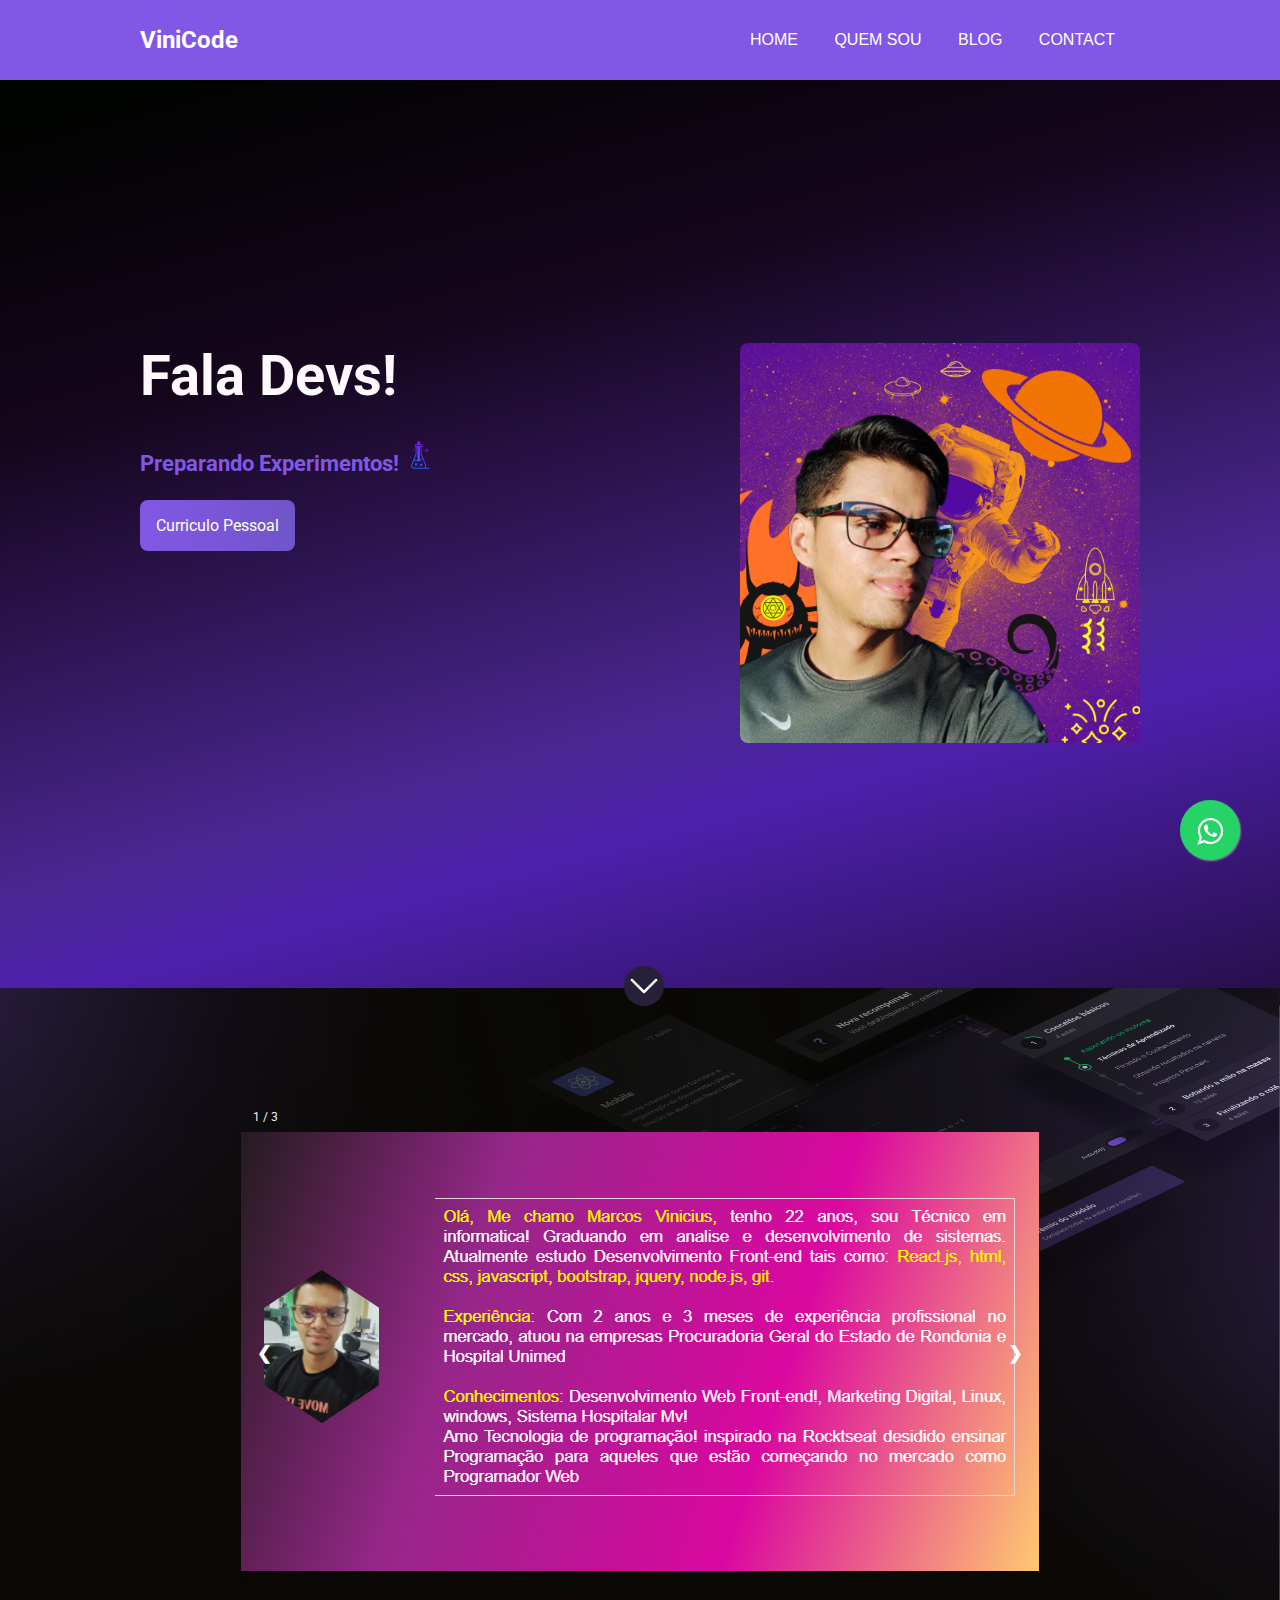
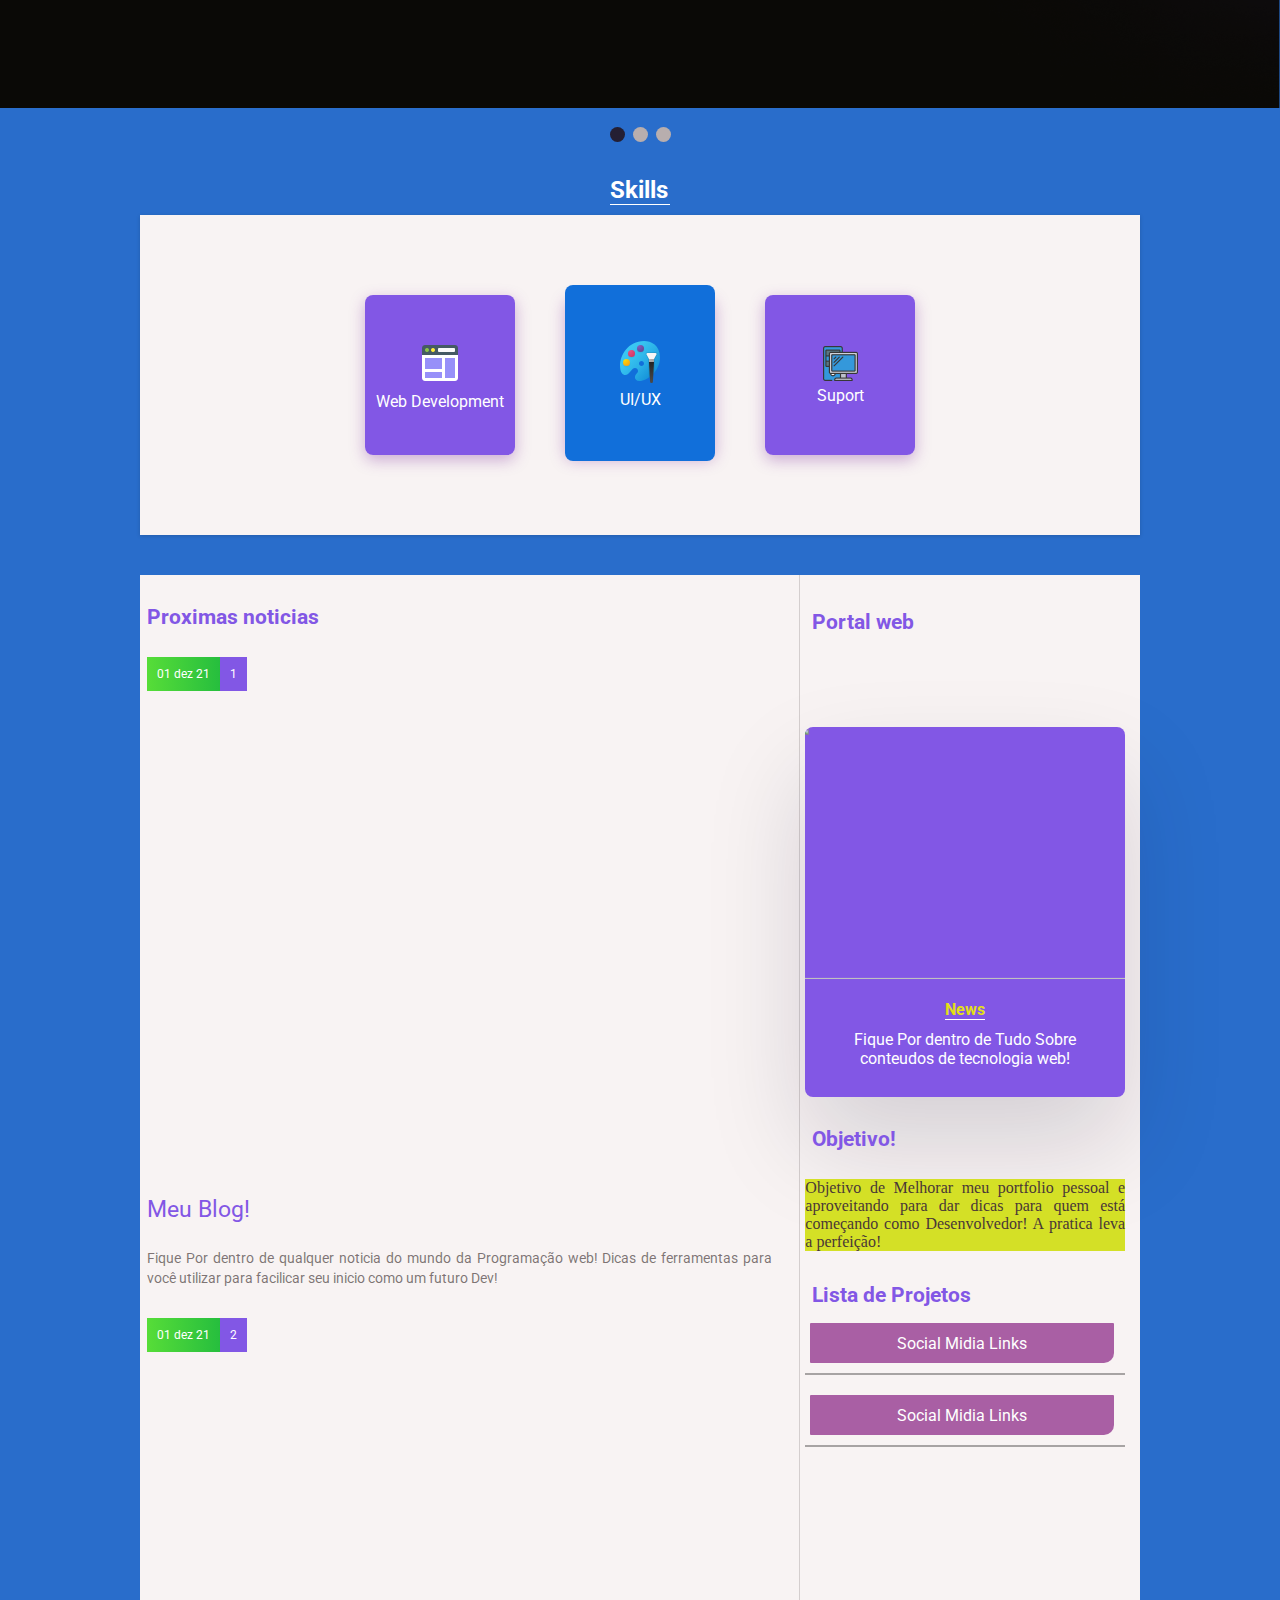
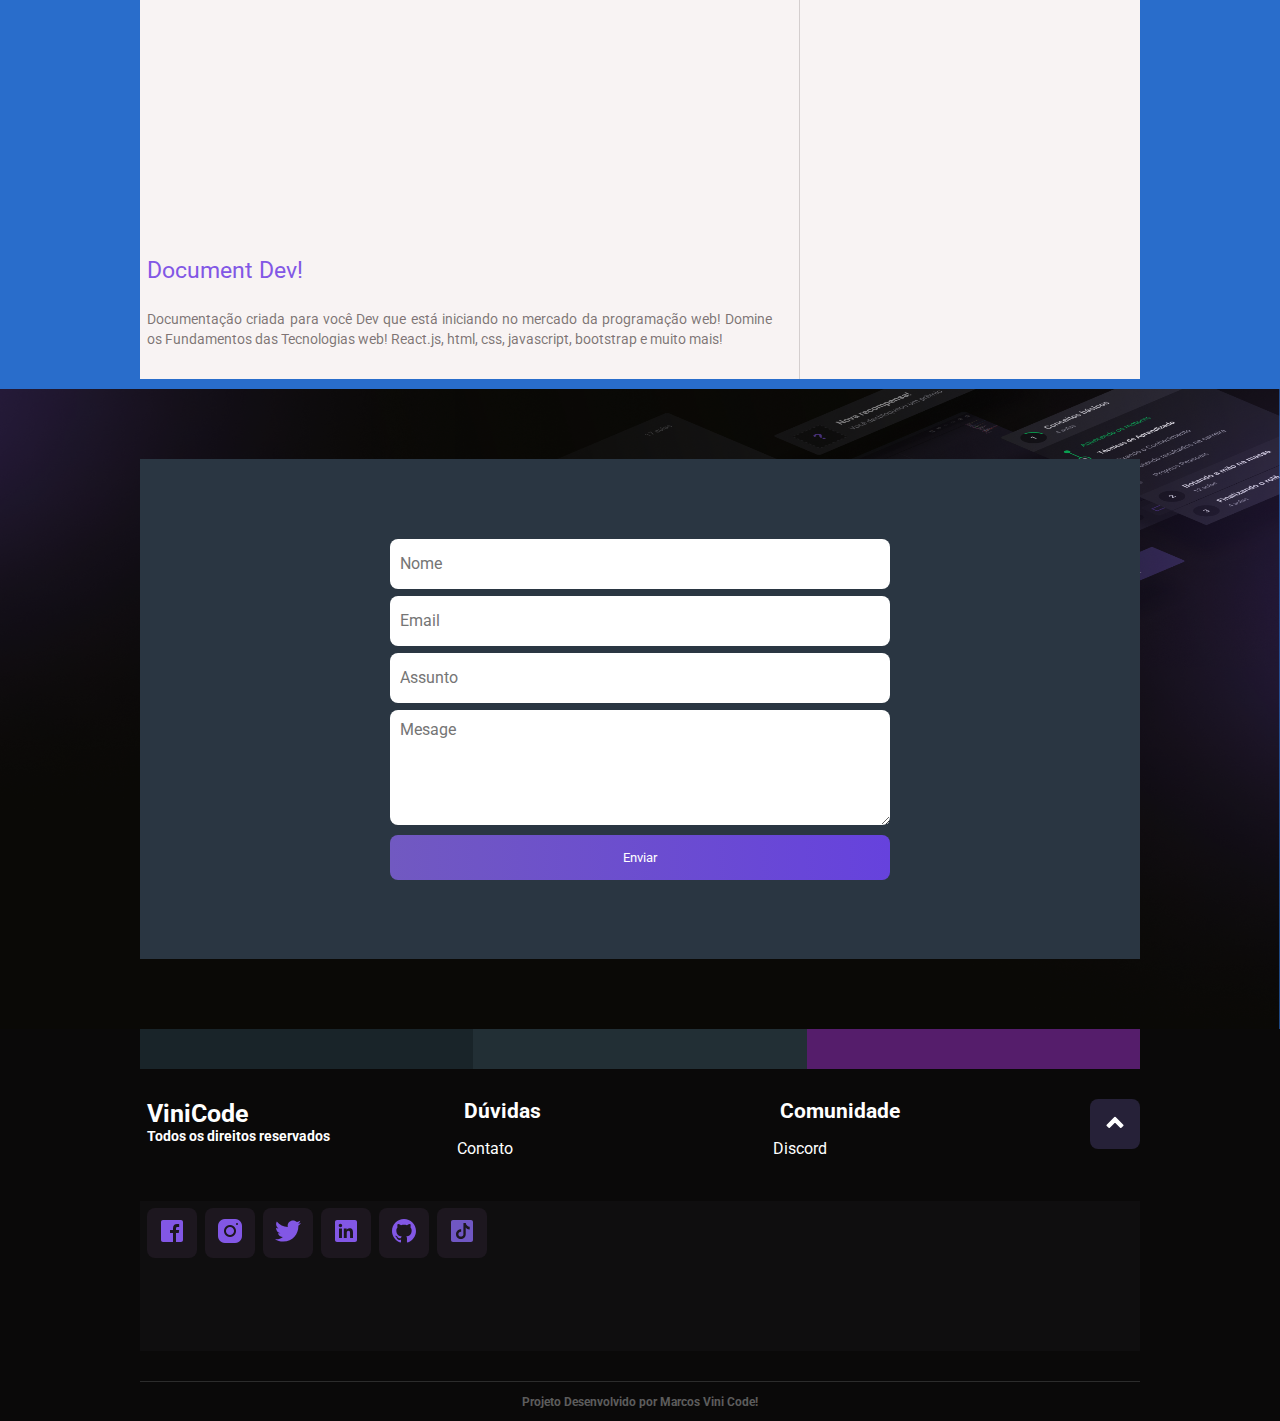
==== index.html @ 83cf6c70 "a" ====
<!DOCTYPE html>
<html lang="pt-bt">
<head>
    <meta charset="UTF-8">
    <meta http-equiv="X-UA-Compatible" content="IE=edge">
    <meta name="viewport" content="width=device-width, initial-scale=1.0">
    <title>Projeto com CoLab dev´s!</title>
    <link rel="stylesheet" href="https://cdnjs.cloudflare.com/ajax/libs/font-awesome/4.7.0/css/font-awesome.min.css">
    <link rel="stylesheet" href="https://maxcdn.bootstrapcdn.com/font-awesome/4.5.0/css/font-awesome.min.css">
    <link rel="preconnect" href="https://fonts.googleapis.com">
    <link rel="preconnect" href="https://fonts.gstatic.com" crossorigin>
    <link href="https://fonts.googleapis.com/css2?family=Roboto:wght@400;700&display=swap" rel="stylesheet">
    <link rel="stylesheet" href="style.css">
    <link rel="stylesheet" href="slide.css">
    <link rel="stylesheet" href="responsividade.css">

</head>
<body>
    
    <header id="header">
        <div class="container">
          
            <div id="menuCentralTop" class="menuCentral">

                <div class="logo">
                    <h2>ViniCode</h2>
                </div>
                <!-- logo -->

                <nav id="nav">
                    <ul id="menu" role="menu">
                        <li><a href="#banner">Home</a></li>
                        <!-- <li><a href="#"></a></li> -->
                        <li><a href="#quemsoueu">quem sou</a></li>
                        <li><a href="#RedesSociais">Blog</a></li>
                        <li><a href="#contato">Contact</a></li>
                       
                    </ul>
                </nav>
                 <!-- navegação -->
                
                 <button id="btn-mobile" aria-label="Abrir Menu" aria-haspopup="true" aria-controls="menu" aria-expanded="false">
                    <span id="hamburguer"></span>
                 </button>
                 
                 <!-- btn mobile -->

 
            </div>
            <!-- menu -->
        </div>
    </header>
    <!-- header -->

    <section id="banner">
        
        <div class="container column">
            <div class="banner_headline">
                <div class="textBanner">
                    <h1>Fala Devs!</h1>
                    <h2>
                        Preparando Experimentos!  
                        <img src="images/experimentos (1).png" alt="experimentos" >
                        <!-- <span>Development web  Marcos Vini
                        </span> -->
                        <div id="app"></div>
                        
                       
                    </h2>
                    <a class="btn-Curriculum">Curriculo Pessoal</a>
                    
                </div>

                <div class="headline">
                    <img src="images/My project.png" alt="">
                    
                </div>

              
            </div>
         
        </div>
        <!-- container -->
        
    </section>
    <!-- section do banner -->
    <div class="seta">
        <svg xmlns="http://www.w3.org/2000/svg" x="0px" y="0px"
            width="40" height="40"
            viewBox="0 0 172 172"
            style=" fill:#000000;"><g fill="none" fill-rule="nonzero" stroke="none" stroke-width="1" stroke-linecap="butt" stroke-linejoin="miter" stroke-miterlimit="10" stroke-dasharray="" stroke-dashoffset="0" font-family="none" font-weight="none" font-size="none" text-anchor="none" style="mix-blend-mode: normal"><path d="M0,172v-172h172v172z" fill="none"></path><path d="M86,172c-47.49649,0 -86,-38.50351 -86,-86v0c0,-47.49649 38.50351,-86 86,-86v0c47.49649,0 86,38.50351 86,86v0c0,47.49649 -38.50351,86 -86,86z" fill="#262138"></path><g fill="#ffffff"><path d="M138.36938,54.46158c-1.39203,0.04094 -2.70218,0.61413 -3.66432,1.61722l-48.7007,48.70069l-48.70069,-48.70069c-0.99285,-1.01332 -2.34394,-1.58651 -3.76668,-1.58651c-2.12899,0 -4.04304,1.29991 -4.84141,3.27537c-0.80861,1.97546 -0.32754,4.23751 1.19756,5.72167l52.40596,52.40596c2.04711,2.04711 5.36342,2.04711 7.41053,0l52.40596,-52.40596c1.5558,-1.49439 2.04711,-3.79739 1.20779,-5.79332c-0.82908,-1.99593 -2.7943,-3.27537 -4.954,-3.23443z"></path></g></g></svg>
    </div>

    <!-- Slideshow container -->
    <div  id="quemsoueu" class="quemsoueu">
        <div class="slideshow-container">

              
                <div class="mySlides fade">
                    <div class="numbertext">1 / 3</div>
                    <img  src="images/img.png" style="width:100%">
                </div>
            
                <div class="mySlides fade">
                    <div class="numbertext">2 / 3</div>
                    <img  src="images/1.png" style="width:100%">
                    
                </div>
            
                <div class="mySlides fade">
                    <div class="numbertext">3 / 3</div>
                    <img src="images/2.png" style="width:100%">
                </div>

            
                <!-- Next and previous buttons -->
                <a class="prev" onclick="plusSlides(-1)">&#10094;</a>
                <a class="next" onclick="plusSlides(1)">&#10095;</a>'
        </div>
    </div>
    <!-- quem sou eu -->
  <br>
  
  <!-- The dots/circles -->
  <div style="text-align:center">
    <span class="dot" onclick="currentSlide(1)"></span>
    <span class="dot" onclick="currentSlide(2)"></span>
    <span class="dot" onclick="currentSlide(3)"></span>
    
  </div>

  

  <h3 class="textskill">Skills</h3>
  <div id="RedesSociais" class="RedesSociais">
      
    <ul>
       
        <li>
            <a class="skill1" >
                <img src="images/icons8-web-48.png" alt="">
                Web Development</a></li>
        <li>
            <a class="skill2" >
                <img src="images/icons8-microsoft-paint.svg" alt="">
                UI/UX
            </a>
        </li>
        <li><a class="skill1" >
            <img src="images/icons8-pc-35 (1).png" alt="">
            Suport
        </a></li>
    </ul>
</div>

   
    <section id="geral">

     
    

        <div id="blog" class="container">

            <section>

                <div class="widget">
                    <div class="widget_title">
                        <div class="widget_title_text">Proximas noticias</div>
                        <div class="widget_title_bar"></div>
                    </div>

                    <div class="widget_body flex">
                        
                        <article>
                            <a href="#">
                                <div class="news_data">
                                    <div class="news_posted_at">01 dez 21</div>
                                    <div class="news_comments">1</div>
                                </div>
                                <!-- news_data -->
                                <div class="news_thumnail">
                                    <img src="https://cdn.pixabay.com/photo/2015/05/31/11/25/girl-791177_960_720.jpg" alt="">
                                </div>
                                <!-- news_thumnail -->
    
                                <div class="news_title">
                                    Meu Blog!
                                </div>
                                <!-- news_title -->
                                <div class="news_resume">
                                    Fique Por dentro  de qualquer noticia do mundo da Programação web! 
                                    Dicas de ferramentas para você utilizar para facilicar seu inicio como
                                    um futuro Dev! 
                                </div>
                            </a>
                        </article>
                        <!-- article -->

                        <article>
                            <a href="#">
                                <div class="news_data">
                                    <div class="news_posted_at">01 dez 21</div>
                                    <div class="news_comments">2</div>
                                </div>
                                <!-- news_data -->
                                <div class="news_thumnail">
                                    <img src="https://cdn.pixabay.com/photo/2019/03/12/20/27/kanban-4051777_960_720.jpg" alt="">
                                </div>
                                <!-- news_thumnail -->
    
                                <div class="news_title">
                                    Document Dev!
                                </div>
                                <!-- news_title -->
                                <div class="news_resume">
                                   Documentação criada para você Dev que está iniciando no mercado da programação web!
                                   Domine os Fundamentos das Tecnologias web! React.js, html, css, javascript, bootstrap e muito mais!
                                </div>
                            </a>
                        </article>
                        <!-- article -->

              
         

                    </div>
                </div>
                <!-- widget -->
            </section>
            <!-- section -->


            <aside>
                <div class="widget">
                    <div class="widget_title">
                        <div class="widget_title_text">Portal web</div>
                        <div class="widget_title_bar"></div>
                    </div>
                    <!-- widget_title -->

                    <div class="news">
                        <a href="#">
                            <img src="images/Vector_2646.jpg" alt=""> 
                       
                            <div class="title-anc">
                                <h2>News</h2>
                                <p>Fique Por dentro de Tudo Sobre conteudos de tecnologia web! </p>
                            </div>
                        </a>
                    </div>

                    

<!-- 
                    <div class="widget_body">
                        <div class="caixas">
                            <div class="caixas1">
                              
                            </div>
                            
                        </div>

                      
                        
                    </div> -->

                </div>
                <!-- widget -->
                <div class="widget">
                    <div class="widget_title">
                        <div class="widget_title_text">Objetivo!</div>
                        <div class="widget_title_bar"></div>
                    </div>

                    <div class="widget_body">
                        <h4>Objetivo de Melhorar meu portfolio pessoal e aproveitando  para dar dicas para quem está começando 
                            como Desenvolvedor!
                            A pratica leva a perfeição!
                        </h4>
                        
                        <div class="cotact">
                            <div class="widget_title_text">Lista de Projetos</div>

                            <div class="contato">
                                <div class="img"><img src="./img/phones.svg" alt=""> </div>   
                                <div class="horario"><a href="https://api.whatsapp.com/send?phone=556999732942&text=Olá,%20Gostaria%20de%20Conversar%20referente%20ao%20seu%20portfolio!%20" target="_blank">Social Midia Links</a></div>
                                
                                    
                            </div>
                            <!-- contato -->
                            
                            <div class="contato">
                                <div class="img"><img src="./img/linkedin.png" alt=""> </div>   
                                <div class="horario"><a href="https://rebecca-avizz.netlify.app" target="_blank">Social Midia Links</a></div>
                            </div>
                            <!-- contato -->
                            
                        </div>
                    </div>
                </div>
                <!-- widget -->

             

            </aside>
            <!-- aside -->

          
        <!-- container -->

    </section>


    <section class="form">
        
        <div class="divform">
            <form class="formulario" action="https://formsubmit.co/marcosviniciuspgerogov253@gmail.com" method="POST">
                <input type="hidden" name="_next" value="http://127.0.0.1:5500/projectblog/sucesso.html">
        
                <!-- <input type="text" name="_cc" value="marcos.vinicius.pge.ro.gov@gmail.com"> -->
                <!-- segundo email para ser enviado -->
        
                <input type="hidden" name="_autoresponse" 
                value="Recebemos sua mensagem, obrigada pelo contato e logo responderemos">
                <!-- messagem customizada -->
        
        
                <input type="text" name="name" placeholder="Nome" required/>
                <input type="email" type="email" placeholder="Email" required />
                <input type="text" name="subject" placeholder="Assunto" required/>
                <textarea name="message" placeholder="Mesage" rows="5" cols="20"></textarea>
                <button type="submit">Enviar</button>
            </form> 

         
            
        </div>
    </section>

  
    

    <footer id="contato">
        
        <div class="container flexColumn">
            
              <div class="footer_menu">
                <div class="fm_1">
                  
                </div>

                <div class="fm_2">
                    
                </div>
                <div class="fm_3">
                   
                </div>
            </div>
            <!-- footer_menu -->


            <div class="footer_area">
                <div class="footer_areaitem">
                    <div class="widget">
                        <div class="widget_title">
                            <div class="widget_title_text">
                                <h3>ViniCode</h3>
                                <h6>Todos os direitos reservados</h6>
                            </div>
                            <div class="widget_title_bar"></div>

                           
                        </div>
                        <!-- widget_title -->
    
                        <div class="widget_body"></div>
                        <!-- widget_body -->
                    </div>
                    <!-- widget -->
                  
                </div>
                 <!--footer_areaitem  -->

                <div class="footer_areaitem">
                    <div class="widget">
                       <div class="widget_title">
                            <div class="widget_title_text">Dúvidas</div>
                            <div class="widget_title_bar">Contato</div>
                        </div> 
                        <!-- widget_title -->
    
                         <div class="widget_body"></div> 
                         <!-- widget_body  -->
                    </div>
                    <!-- widget -->
                    
                </div>
                        
                <div class="footer_areaitem">
                    <div class="widget">
                        <div class="widget_title">
                            <div class="widget_title_text">Comunidade</div>
                            <div class="widget_title_bar">Discord</div>
                        </div> 
                         <!-- widget_title  -->
    
                         <div class="widget_body"></div> 
                         <!-- widget_body -->
                    </div>
                     <!-- widget --> 
                </div>
                
                <div class="voltarTop">
                    <a  href="#menuCentralTop" >
                        <svg xmlns="http://www.w3.org/2000/svg" x="0px" y="0px"
                            width="32" height="32"
                            viewBox="0 0 172 172"
                            style=" fill:#000000;"><g transform="translate(4.73,4.73) scale(0.945,0.945)"><g fill="none" fill-rule="nonzero" stroke="none" stroke-width="none" stroke-linecap="butt" stroke-linejoin="none" stroke-miterlimit="10" stroke-dasharray="" stroke-dashoffset="0" font-family="none" font-weight="none" font-size="none" text-anchor="none" style="mix-blend-mode: normal"><g fill="#ffffff" stroke="#ffffff" stroke-width="10" stroke-linejoin="round"><path d="M129.5039,93.16667l-10.75,10.75l-32.7539,-32.75391l-32.75391,32.75391l-10.75,-10.75l43.50391,-43.50391z"></path></g><path d="M0,172v-172h172v172z" fill="none" stroke="none" stroke-width="1" stroke-linejoin="miter"></path><g fill="#ffffff" stroke="none" stroke-width="1" stroke-linejoin="miter"><path d="M86,49.66276l-43.50391,43.50391l10.75,10.75l32.75391,-32.75391l32.7539,32.75391l10.75,-10.75z"></path></g><path d="" fill="none" stroke="none" stroke-width="1" stroke-linejoin="miter"></path></g></g></svg>
                    </a>
                </div>
                <!-- botão voltar ao topo -->
               
            </div>
            <!-- /footer_area -->

            <ul class="socialMidias">
                <li>
                    <a href="https://www.facebook.com/Marcos.Code1999" target="_blank">
                        <img src="images/icons8-facebook.svg" alt="">
                    </a>
                </li>
                <li>
                    <a href="https://www.instagram.com/marcosviniicode/?fbclid=IwAR2enA7BRuJE2b10-bUaVPE4YhPuhkCuIfWLy6z8p1YfxjAQRH3oDCRVdZU" target="_blank">
                        <img src="images/icons8-instagram-30.png" alt="">
                    </a>
                </li>
                <li>
                    <a href="https://twitter.com/MarcosV22772662" target="_blank">
                        <img src="images/icons8-twitter.svg" alt="">
                    </a>
                </li>
                <li>
                    <a href="https://www.linkedin.com/in/marcos-vini-code-984903181/" target="_blank">
                        <img src="images/icons8-linkedin.svg" alt="">
                    </a>
                </li>
                <li>
                    <a href="https://github.com/marcoscode404" target="_blank">
                        <img src="images/icons8-github.svg" alt="">
                    </a>
                </li>
                <li>
                    <a href="https://m.tiktok.com/activity/armor/referral_share_v2?aid=1233&u_code=Njk2MTYyNTY1MzcyMDk5MDcyNQ%3D%3D&referral_landing_opt_group=1&region=br&hide_nav_bar=1&should_full_screen=1&lng=pt&enter_from=floating_badge&awe_falcon=sh&template=referral&__status_bar=true&status_bar_height=34&timestamp=1640927551&utm_source=copy_link&utm_campaign=client_share&utm_medium=android&share_iid=7047177616374580997&share_link_id=047e52f9-4cb7-4212-9bef-d5921fce4df4&share_app_id=1233" target="_blank">
                        <img src="images/icons8-tiktok.svg" alt="">
                    </a>
                </li>
            </ul>

            <div class="footer_copy">
                <h4>Projeto Desenvolvido por Marcos Vini Code!</h4>
            </div>
        </div>
        <!-- container -->
        

      
      
        
    </footer>

    <div class="whatshap-fixo">
            
        
        <a href="https://api.whatsapp.com/send?phone=556999732942&text=Olá,%20Gostaria%20de%20Conversar%20referente%20ao%20seu%20portfolio!%20" 
        target="_blank">
        <i style="margin-top:16px" class="fa fa-whatsapp" ></i>
        </a>
    </div>
    <!-- whats flutuante -->


    <script src="https://code.jquery.com/jquery-3.2.1.min.js"></script>
    <script src="https://safi.me.uk/typewriterjs/js/typewriter.js"></script>

   
    <script type="text/javascript" src="main.js"></script>
</body>
</html>
---- style.css ----
/* configurações gerais */
*{
    margin: 0;
    padding: 0;
    box-sizing: border-box;
    font-family: Roboto;
}

html {
    scroll-behavior: smooth;
}

body{ 
    background-color: rgb(41 109 203);
}

:root {
    --background-geral: #121214
    --cor-branca: #fff;
    --cor-laranja: #e08e22;
    --cor-header: #202024;
    --cor-verde-escuro: rgb(45, 90, 31);
    --cor-text: #ece2e2;
    --cor-text-azul: #36a9e1;
    
}
.container{
    display: flex;
    justify-content: space-between;
    width: 1000px;
    
   
}
/* configurações gerais */

header{
    display: flex;
    justify-content: center;
    height: 5rem;
    background-color:  #8257E5;
   
    
   
}



header .logo{
    display: flex;
    align-items: center;
    font-family:  sans-serif;
    color: #fff;
    font-size: 1rem;
    
    
}



header .menuCentral{
    display: flex;
    align-items: center;
    justify-content: space-between;  
    width: 100%;
    
    
}

nav ul,
nav li{
    list-style: none;
   
    margin-right: 5px;
    
}

nav ul{
    display: flex;
   
    width: 25rem;
    justify-content: space-between;
}

nav a{
    display: block;
    padding: 15px;
    text-decoration: none;
    font-family:  sans-serif;
    color: #fff;
    text-transform: uppercase;
    align-items: center;
    

}

nav a:hover{
    color: rgb(182, 182, 182);
    
}

#btn-mobile{
    display: none;
}
/* botao mobile */




.btn-Curriculum{
        padding: 1rem;
        width: 200px;
        background: linear-gradient(269.2deg, #7055c9 0%, #8257E5 100%);
        border-radius: 8px;
        color: #FFF;
        cursor: pointer;
        
        
    }

    .btn-Curriculum:hover{
        background: #6c41ce;
        
    }



#banner {
    display: flex;
    justify-content: center;
    height: 102.9vh;
    background: rgb(1,3,0);
    background: linear-gradient(165deg, rgba(1,3,0,1) 4%, rgba(21,6,29,1) 29%, rgba(75,39,147,1) 65%, rgba(78,32,173,1) 73%, rgba(37,14,70,1) 100%);
}

.column{
    flex-direction: column;
}

.banner_headline{
    flex: 1;
    display: flex;
    flex-direction: row;
    justify-content: space-between;
    align-items: center;
    width: 100%;
    
}

.textBanner{
    width: 50%;
    
    height: 400px;
}

.textBanner h1{
    color: #fdf9fd;
    font-size: 3.5rem;
    margin: 0;
    padding: 0;
    max-width: 390px;
    
    
}

.textBanner h2{
    color: #8257e5;
    font-size: 1.4rem;
    
    margin: 0;
    padding: 0;
    margin-top: 30px;
    max-width: 80%;
    margin-bottom: 40px;
}
.textBanner span{
    color: rgb(235, 224, 224);
}

.headline {
   
    width: 25em;
    height: 25em;
}
.headline img {
    width: 100%;
    height: 100%;
    border-radius: 8PX;
}


.banner_options{
    height: 210px;
    
    
}


.seta{
   
    width: 2rem;
    height: 1.4rem;
    margin: auto;
    margin-top: -40px;
}

/* quemsoueu */
.quemsoueu{
    display: flex;
    align-items: center;
    justify-content: center;
    background-image: url(./images/skylab-mockup-background.png);
    background-repeat: no-repeat;
    
    background-size: 100% 100%;
   
    height: 80vh;
    
}






/* section sidebar */
#geral{
    display: flex;
    justify-content: center;
    background-color: rgb(41 109 203);
    

}

#geral section{
    flex: 2;
    background-color: rgb(248, 243, 243);
    margin-bottom: 10px;
    
    
}

#geral aside{
    flex: 1;
    background-color: rgb(248, 243, 243);
    margin-bottom: 10px;
    border-left: 1px solid rgb(212, 206, 206);
    padding: 5px;
}

.news {
    width: 97%;
    height: 370px;
    background-color: #8257e5;
    margin: 75px 0px 22px 0px;
    border-radius: 8px;
    overflow: hidden;
    box-shadow: rgba(17, 12, 46, 0.15) 0px 48px 100px 0px;
    
}
.news img {
    width: 100%;
    height: 15rem;
    border-radius: 8px 8px 0 0;

  
    
    background-size: 100% 100%;
    background-repeat: no-repeat;
    -webkit-transition: all 0.7s ease;
    transition: all 0.7s ease;
    -webkit-transform: scale(1.1);
    transform: scale(1.1);
    
}
.news img:hover{
    -webkit-transform: scale(1);
    transform: scale(1);
}


.news a {
    text-decoration: none;
}

.news .title-anc{
    width: 100%;
    display: flex;
    flex-direction: column;
    margin-top: 3px;
    justify-content: center;
    
    align-items: center;
    padding: 0 30px;
    height: 150px;
    gap: 10px;
    
   
}
.news .title-anc h2 {
    font-size: 1rem;
    margin-top: -30px;
    color: rgb(228, 224, 22);
    border-bottom: 1px solid #fff;
    
}
.news .title-anc p {
    align-items: center;
    justify-content: center;
    text-align: center;
    color: #fff;

}





.widget_title{
    margin-top: 30px;
    margin-bottom: 10px;

    display: flex;
    flex-direction: column;
    
}

.widget_title_text{
    color: #8257e5;
    height: 20px;
    font-size: 21px;
    font-weight: bold;
    margin: 0 7px 10px;
   
    
    
}

.socialMidias  {
    height: 150px;
    background-color: rgb(15, 14, 15);
    margin-top: 50px;
    display: flex;
    gap: 8px;
    flex-wrap:wrap;
    padding: 7px;
    
    
  
}
.socialMidias li {
    width: 50px;
    height: 50px;
    list-style: none;
    background-color: rgb(29, 23, 31);
    display: flex;
    align-items: center;
    justify-content: center;
    border-radius: 8px;
}

.socialMidias li a {
    text-decoration: none;
}

.socialMidias li:hover{
    background-color: #d0ced6;
}





.widget_title_bar{
    width: 50px;
    height: 2px;
    /* background-color: var(--cor-text-azul); */
    margin-top: 10px;
}






.caixas{
    display: flex;
    justify-content: space-between;
    height: 100%;
    margin-top: 11px;
    
  
    
}
.caixas1{
    width: 97%;
    height: 18rem;
    margin-bottom: 15px;
    background-color: #8257e5;
    border-radius: 8px;
    box-shadow: rgba(50, 50, 93, 0.25) 0px 2px 5px -1px, rgba(0, 0, 0, 0.3) 0px 1px 3px -1px;
}

.widget_body h4{
    text-align: justify;
    color: rgb(73, 55, 55);
    font-weight: normal;
    font-size: 1rem;
    margin-bottom: 2rem;
    font-family: serif;
    background-color: rgb(212, 224, 38);
    width: 97%;
}


/* contato */
.contato{
    display: flex;
    align-items: center;
    margin-top: 20px;
    padding-bottom: 10px;
    border-bottom: 2px solid rgba(12, 9, 9, 0.342);
    width: 97%;
    margin-bottom: 10px;
    
    
}

.contato img{
    margin-right: 5px;
    text-decoration: none;
    
}

.contato a{
    text-decoration: none;
    color: rgb(73, 55, 55);
    color: #fff;
   
}

.horario{
    color: rgb(75, 54, 54);
    background-color: rgba(150, 59, 145, 0.808);
    display: flex;
    align-items: center;
    flex-direction: column;
    justify-content: center;
    border-radius: 1px 1px 10px;
    width: 95%;
    height: 2.5rem;
    color: #fff;
}



/* dando display flex nas sections imagens */
.flex{
    display: flex;
    flex-direction: column;
    flex-wrap: wrap; /*dá liberdade para quebrar linha*/
}

/* news data */

article {
    flex: 1;
    min-width: 300px;
    margin-right: 20px;
}

article a{
    text-decoration: none;
}

article .news_data{
    display: flex;
    
   
    
}

article .news_posted_at{
    background:  linear-gradient(269.2deg, rgb(38, 190, 62) 0%, rgb(87, 221, 56) 100%);
    color: #fff;
    font-size: 12px;
    padding: 10px;
    margin-left: 7px;

}
 
article .news_comments{
    background-color: #8257e5;
    color: #fff;
    font-size: 12px;
    padding: 10px;
    
}

article .news_thumnail{
    margin: 30px 0px 0px 7px ;
    width: 100%;
    height: 450px;
    overflow: hidden;
   
}




article .news_thumnail img{
    width: 100%;
    height: 100%;
    border-radius: 8px;
    background-repeat: no-repeat;
    -webkit-transition: all 0.7s ease;
    transition: all 0.7s ease;
    -webkit-transform: scale(1.3);
    transform: scale(1.3);
        
}
article .news_thumnail img:hover {
    -webkit-transform: scale(1);
    transform: scale(1);
}


article .news_title{
    margin: 25px 7px 25px 7px;
    color: #8257e5;
    font-size: 23px;
    display: flex;
}


article .news_resume{
    color: rgba(34, 17, 17, 0.582);
    line-height: 20px;
    font-size: 14px;
    margin: 25px 7px 30px 7px;
    text-align: justify;
}


/* form de contato */
    .form {
        display: flex;
        width: 100%;
        background-image: url(./images/skylab-mockup-background.png);
        background-repeat: no-repeat;
        background-size: 100% 100%;
        height: 640px;
        display: flex;
        align-items: center;
        justify-content: center;
       
        
    }

    .divform{
        height: 500px;
        width: 62.5rem;
        background-color: #262138;
    }

    .form .formulario{
        width: 100%;
        height: 100%;
        background-color: #2d3f47b7;
        display: flex;
        flex-direction: column;
        justify-content: center;
        align-items: center;
        font-family: Arial, Helvetica, sans-serif;
        margin-bottom: 10px;
    }
    .form .formulario input {
        width: 50%;
        height: 50px;
        border-radius: 8px;
        
        padding: 10px;
        margin-bottom: 7px;
        outline: unset;
        border: none;
        outline: unset;
        color: #8257e5;
        font-size: 1rem;

    }
    .form .formulario textarea {
        outline: unset;
        padding: 10px;
        width: 50%;
        border: none;
        outline: none;
        max-width: 50%;
        min-width: 50%;
        max-height: 180px;
        color: #8257e5;
        font-size: 1rem;
        border-radius: 8px;
        margin-top: 0px;
        
    }

    .form .formulario button {
        width: 50%;
        padding: 15px;
        background: linear-gradient(269.2deg, #6642dd 0%, #7159C1 100%);
        border: none;
        border-radius: 8px;
        margin-top: 10px;
        color: #FFF;
        
    }

    .form .formulario button:hover{
        background: #6c41ce;
        
    }


/* /form de contato */

footer{
    display: flex;
    justify-content: center;
    background-color: rgb(10, 9, 9);
   
}

.footer_menu{
    display: flex;
    /* flex: 1; */
}

.fm_1, .fm_2, .fm_3{
    flex: 1;
    color: #fff;
    padding: 20px;
}

.fm_1{
   background-color: #202f36b7;
}

.fm_2{
    background-color: #2d3f47b7;
    
}

.fm_3{
    background-color: #551d6b;
}

.footer_area{
    display: flex;
    
}

.footer_areaitem{
    flex: 1;
    color: #FFFFFF;
}

.flexColumn{
    flex-direction: column;
}

footer .widget_title_text {
    color: #fff;
}

.footer_copy{
    border-top: 1px solid #2c2c2c;
    height: 40px;
  
    display: flex;
    align-items: center;
    justify-content: center;
    
    color: #5c5c5c;
    font-size: 12px;
   
    margin-top: 30px;

}

/* Botão voltar ao topo */
.voltarTop {
    
    width: 50px;
    height: 50px;
    margin-top: 30px;
  
}
.voltarTop a {
    width: 100%;
    height: 100%;
    display: flex;
    align-items: center;
    justify-content: center;
    background: #262138;
    border-radius: 8px;
    
}

.voltarTop a:hover{
    background: #5f5877dc;
}


.whatshap-fixo a{
    position:fixed;
    width:60px;
    height:60px;
    bottom:40px;
    right:40px;
    background-color:#25d366;
    color:#FFF;
    border-radius:50px;
    text-align:center;
    font-size:30px;
    box-shadow: 1px 1px 2px #888;
    z-index:1000;
 
}
.whatshap-fixo img {
    width: 55px;
    border-radius: 50%;
}


.textskill{
    margin: auto;
    margin-top: 30px;
    margin-bottom: 10px;
    font-size: 1.5rem;
    width: 60px;
    color:#fff;
    
    border-bottom: 1px solid #fff;
    
   
}


.RedesSociais ul {
    
   
    background-color: rgb(248, 243, 243);
    max-width: 1000px;
    width: 100%;
    height: 20rem;
    gap: 50px;
    display: flex;
    align-items: center;
    justify-content: center;
    list-style: none;
    flex-wrap: wrap;
    margin: auto;
    margin-bottom: 2.5rem;
    box-shadow: rgba(0, 0, 0, 0.16) 0px 1px 4px;
}

.RedesSociais ul li {
    
    list-style: none;
    height: 50%;
    width: 150px;
    cursor: pointer;
    box-shadow: rgba(121, 36, 155, 0.35) 0px 5px 15px;
    border-radius: 8px;
    
}




.RedesSociais ul li .skill1 {
    background-color: #8257E5;
    width: 100%;
    height: 100%;
    display: flex;
    align-items: center;
    justify-content: center;
    border-radius: 8px;
    color: #fff;
    text-decoration: none;
    text-align: center;
    flex-direction: column;
    gap: 5px;
   
}

.RedesSociais ul li .skill2{
    background-color: rgb(17, 111, 218);
    width: 100%;
    height: 110%;
    display: flex;
    align-items: center;
    justify-content: center;
    border-radius: 8px;
    color: #fff;
    text-decoration: none;
    text-align: center;
    flex-direction: column;
    gap: 5px;
    margin-top: -10px;
}



.RedesSociais ul li a:hover{
    background-color: rgb(205, 207, 205);
}
---- slide.css ----
* {box-sizing:border-box}

/* Slideshow container */
.slideshow-container {
  max-width: 1000px;
  position: relative;
  margin: auto;
  
}

/* Hide the images by default */
.mySlides {
  display: none;
}

/* Next & previous buttons */
.prev, .next {
  cursor: pointer;
  position: absolute;
  top: 50%;
  width: auto;
  margin-top: -22px;
  padding: 16px;
  color: white;
  font-weight: bold;
  font-size: 18px;
  transition: 0.6s ease;
  border-radius: 0 3px 3px 0;
  user-select: none;
}

/* Position the "next button" to the right */
.next {
  right: 0;
  border-radius: 3px 0 0 3px;
}

/* On hover, add a black background color with a little bit see-through */
.prev:hover, .next:hover {
  background-color: rgba(0,0,0,0.8);
}

/* Caption text */
.text {
  color: #f2f2f2;
  font-size: 15px;
  padding: 8px 12px;
  position: absolute;
  bottom: 8px;
  width: 100%;
  text-align: center;
}

/* Number text (1/3 etc) */
.numbertext {
  color: #f2f2f2;
  font-size: 12px;
  padding: 8px 12px;
  /* position: absolute; */
  top: 0;
}

/* .slidess {
    width: 100vw;
    height: 50%;
} */

/* The dots/bullets/indicators */
.dot {
  cursor: pointer;
  height: 15px;
  width: 15px;
  margin: 0 2px;
  background-color: rgb(184, 174, 174);
  border-radius: 50%;
  display: inline-block;
  transition: background-color 0.6s ease;
}

.active, .dot:hover {
  background: #241f33;
}

/* Fading animation */
.fade {
  -webkit-animation-name: fade;
  -webkit-animation-duration: 1.5s;
  animation-name: fade;
  animation-duration: 1.5s;
}

@-webkit-keyframes fade {
  from {opacity: .4}
  to {opacity: 1}
}

@keyframes fade {
  from {opacity: .4}
  to {opacity: 1}
}
---- responsividade.css ----
/* responsividade */
@media (max-width:734px){

    #btn-mobile{
        display: block;
    }
    
    #menu {
        display: block;
        position: absolute;
        width: 100%;
        top: 70px;
        right: 0px;
        background: #8257E5;
       
       
        transition: .6s;
        z-index: 1000;
        height: 0px;
        visibility: hidden;
        overflow-y: hidden;
    }

    #nav.active #menu {
        height: calc(100vh - 70px);
        visibility: visible;
        overflow-y: auto;
        
    }
    #menu a {
        padding: 1rem 0;
        margin: 0 1rem;
        border-bottom: 2px solid rgba(12, 9, 9, 0.342);
    }

    #btn-mobile{
        display: flex;
        padding: .5rem 1rem;
        font-size: 1rem;
        border: none;
        background: none;
        cursor: pointer;
        gap: .5rem;

    }
    #hamburguer {
        display: block;
        border-top: 2px solid;
        width: 20px;

    }
    #hamburguer::after, #hamburguer::before{
        content: '';
        display: block;
        width: 20px;
        height: 2px;
        background: currentColor;
        margin-top: 5px;
        transition: .3s;
        position: relative;
    }
    #nav.active #hamburguer{
        border-top-color: transparent;
    }
    #nav.active #hamburguer::before{
        transform: rotate(135deg);
    }
    #nav.active #hamburguer::after{
        transform: rotate(-135deg);
        top: -7px;
    }   


   


    .socialMidia{
        display: none;
        
    }
    .banner_headline{
        
        width: 90vw;
        overflow: hidden;
        margin: auto;
        margin-top: 50px;
        flex-direction: column;
    }
    .textBanner{
        
        width: 90%;
        display: flex;
        justify-content: center;
        align-items: center;
        flex-direction: column;
        
    }
    .banner_headline h1{
        font-size: 3rem;
       
    }
    .banner_headline h2{
        font-size: 1rem;
        max-width: 100%;
        height: 100px;
        
    }
    .banner_options {
        height: auto;
        flex-direction: column;
    }
    .headline{
        display: flex;
        justify-content: center;
        align-items: center;
        width: 20rem;
      
        margin-bottom: 50px;
        
    }
    .headline img {
        width: 90%;
        height: 90%;

        

    }

    .container{
        flex-direction: column;
    }

    #geral section,
    #geral aside{
        margin: 15px;
        
       
    }

    .quemsoueu{
        height: 50%;
    }
   
    .news_thumnail {
        width: 100%;
        height: 300px;
        background-color: rebeccapurple;
    }

    .news_posted_at{
        margin-left: 20px;
    }
    .news_thumnail img{
        width: 50%;
        height: 50%;
    }
   

    .form .formulario {
        min-width: 300px;
    }
    .form input {
        min-width: 90%;
    }
    .form .formulario textarea {
        min-width: 90%;
    }
    /* div laterais */
    .news{
        justify-content: center;
        align-items: center;
        margin-left: 5px;
        max-width: 400px;
    }
   
    

    .caixas{
        flex-direction: column;
        width: 100%;
        max-width: 400px;
        margin-left: 5px;

    }
    .caixas1{

        width: 100%;
        
    }

    /* FOOTER */
    .footer_menu{
        flex-direction: column;
        width: 100%;
    }

    .footer_area{
        flex-direction: column;
        padding: 20px;
    }

    .footer_copy {
        padding-left: 20px;
    }

   



    .whatshap-fixo{
        margin-left: 70vw;
    }

    /* header ao normal */
    header .container {
        flex-direction: row;
    }

    nav ul{
        flex-direction: column;
        display: none;
        position: absolute;
        left: 0;
        width: 100%;
        margin-top: 20px;
        
        
    }

    header{
       
        height: 100px; /*aumenta o tamanho do header*/
       
        
    }
    
    .logo{
        padding-left: 20px;
    }



    .RedesSociais  {
        height: 400px;
        flex-wrap:  wrap ;
    }
    .RedesSociais ul{
        flex-direction: row;
       
        
        width: 100%;
        
    }
    .RedesSociais ul li {
        height: 30%;
        width: 100px;
    }
    .RedesSociais ul li a {
        font-size: 0.8rem;
    }
    
}

@media (max-width: 350px) {
    #geral section,
    #geral aside{
        margin: 20px;
        
       
    }

    #banner{
        height: 102.9vh;
    }




    article .news_thumnail{
        margin-top: 30px;
        margin-left: 10px;
        width: 100%;
        height: auto;
        background-color: rgb(199, 42, 186);
       
        
       
        
    }
    article .news_thumnail img{
        margin-top: 30px;
        margin: 10px;
        margin: auto;
        width: 90%;
        height: 60%;
        margin: 10px;
       
        
    }
    .headline  {
     
   
        width: 15em;
        height: 15em;
      
    }
    .news_resume{
        padding: 10px;

        
    }

    .widget_title{
      
        align-items: center;
    }
    .news_data{
        justify-content: center;
        align-items: center;
        margin-right: 15px;
    }
    .news_title{
        align-items: center;
        justify-content: center;
    }

    
    
}
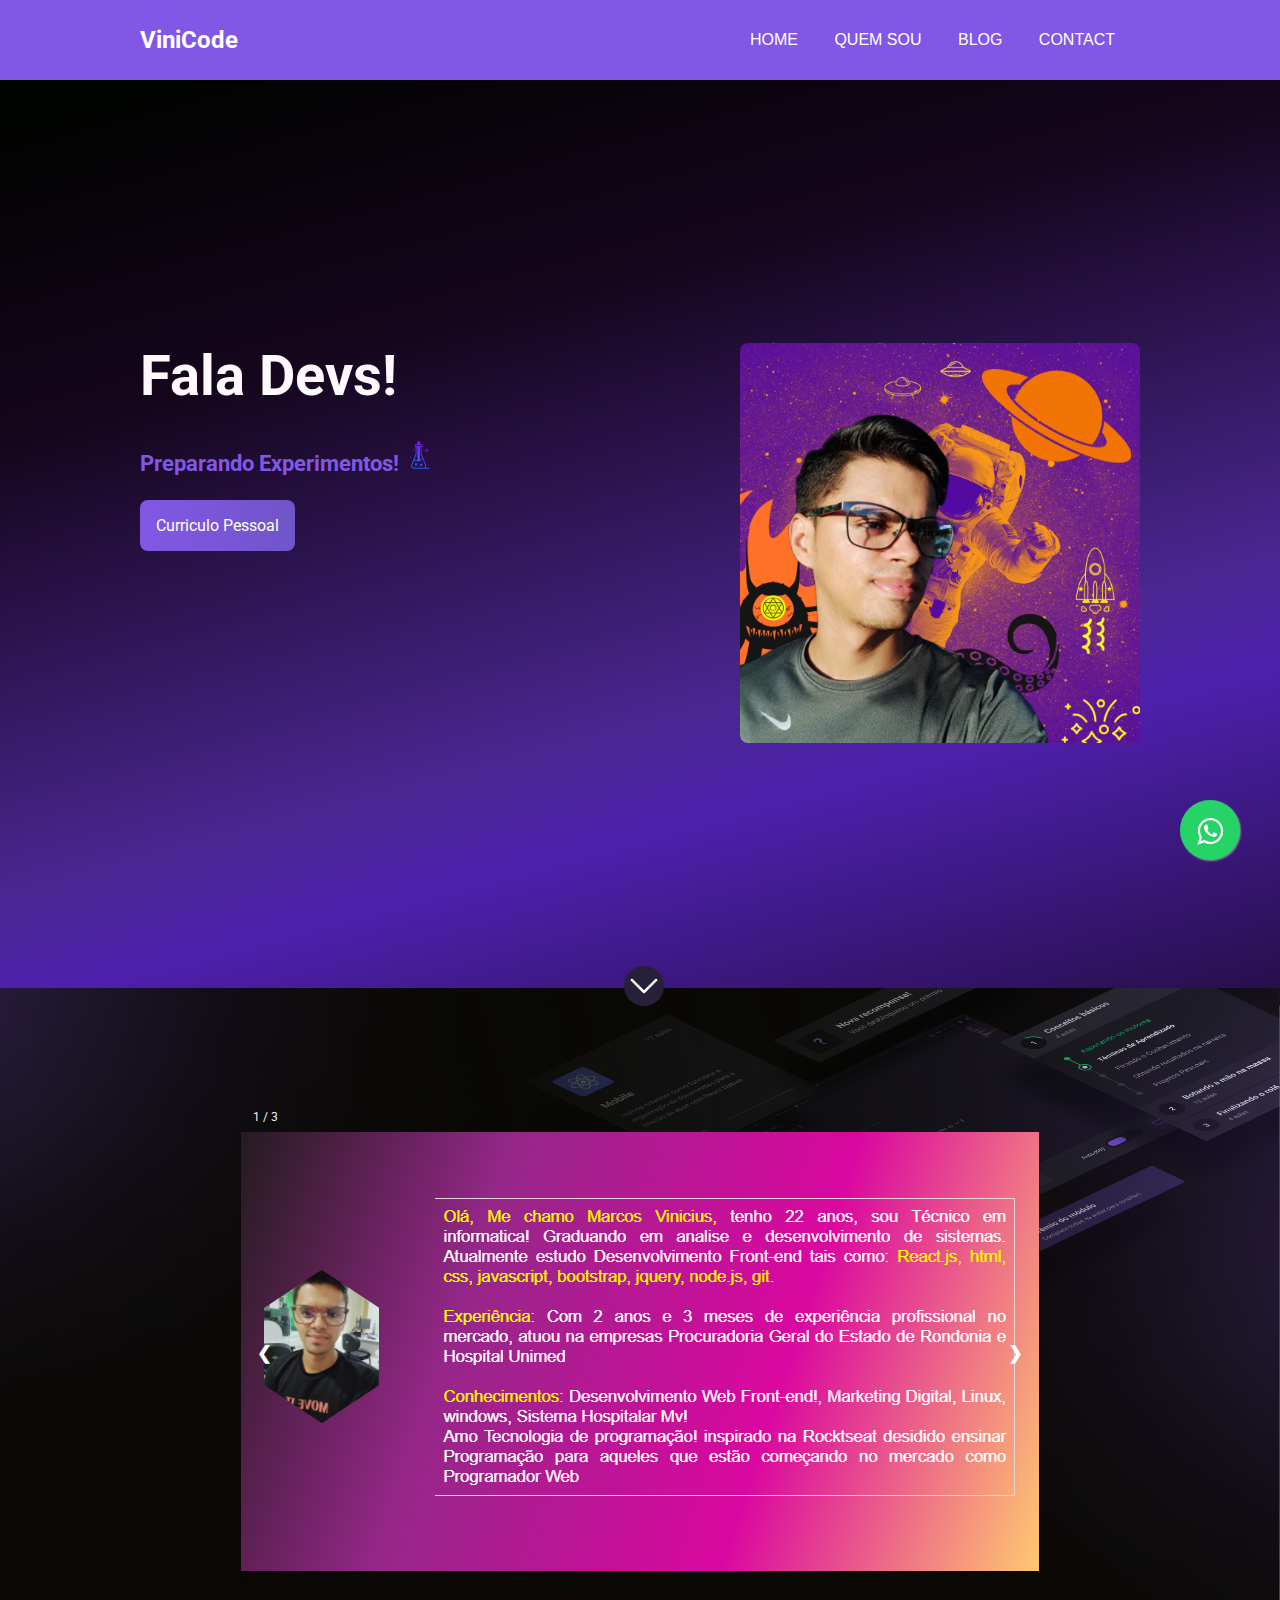
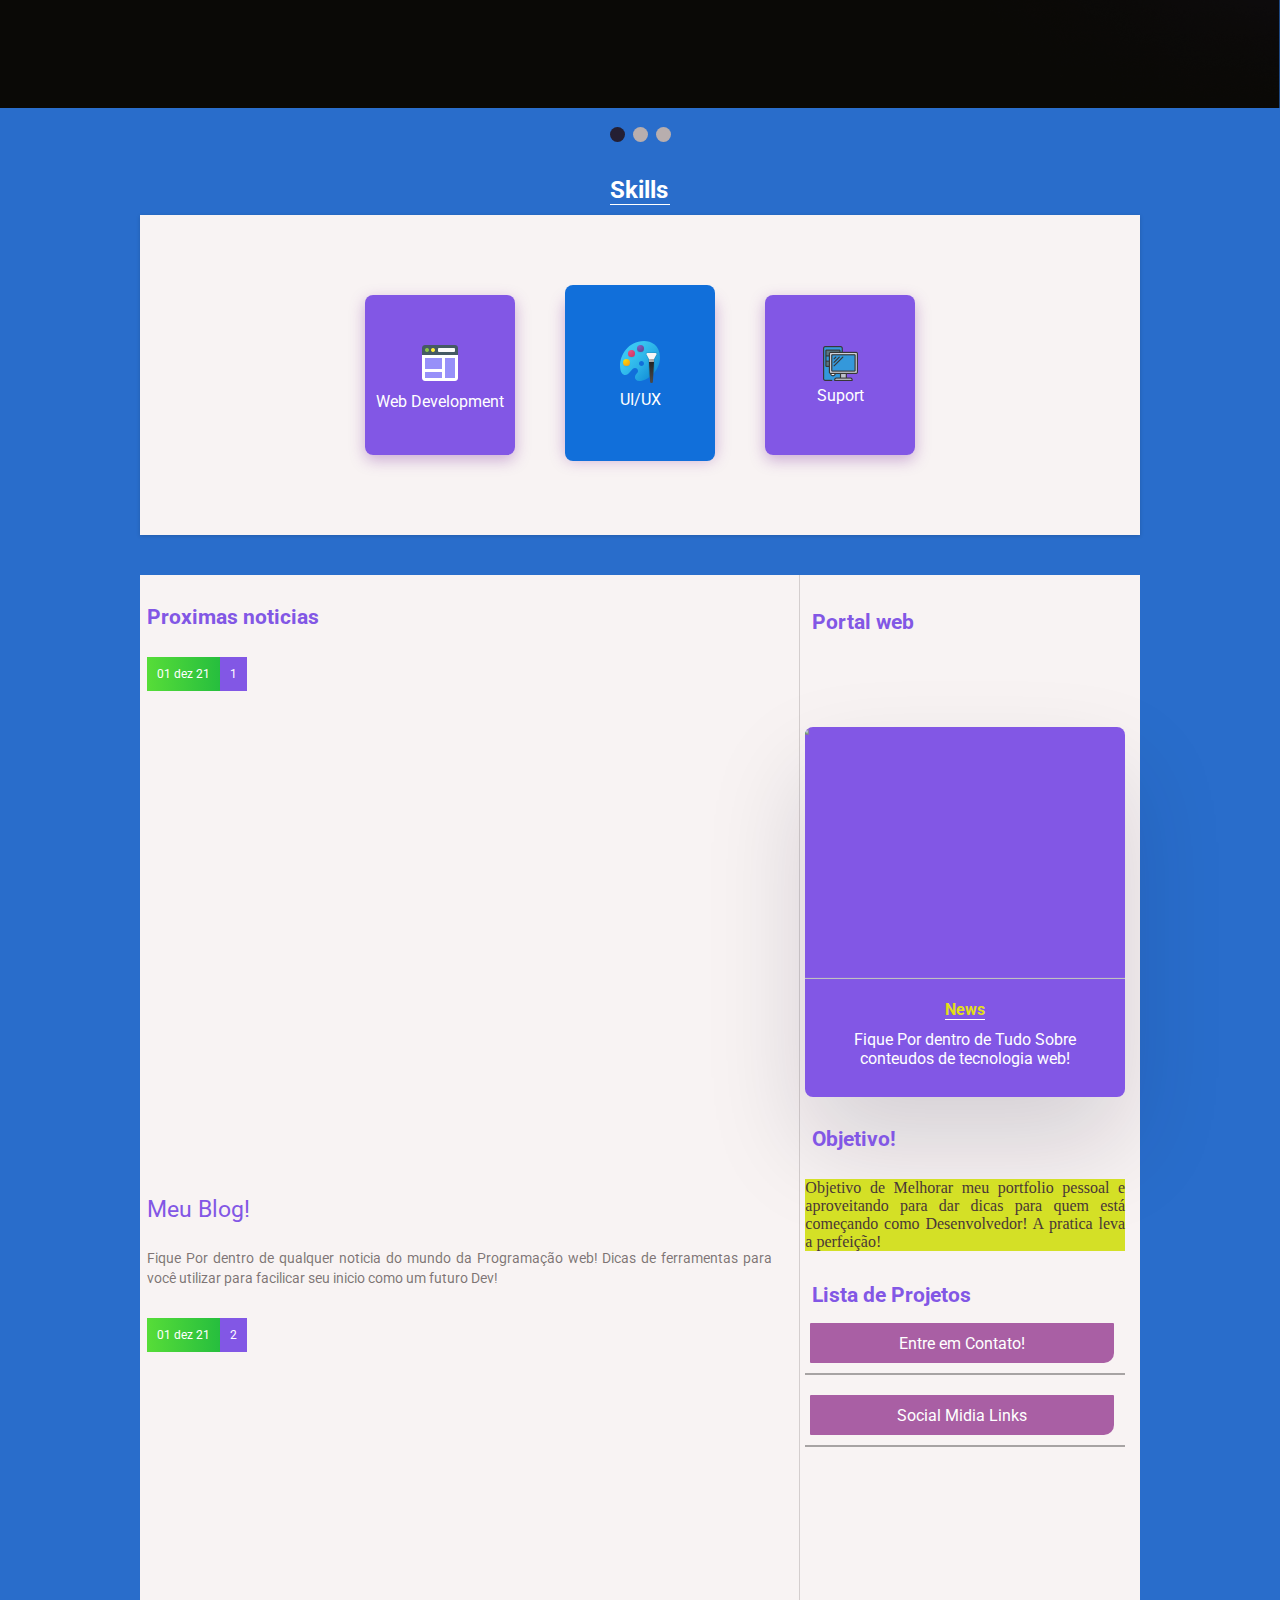
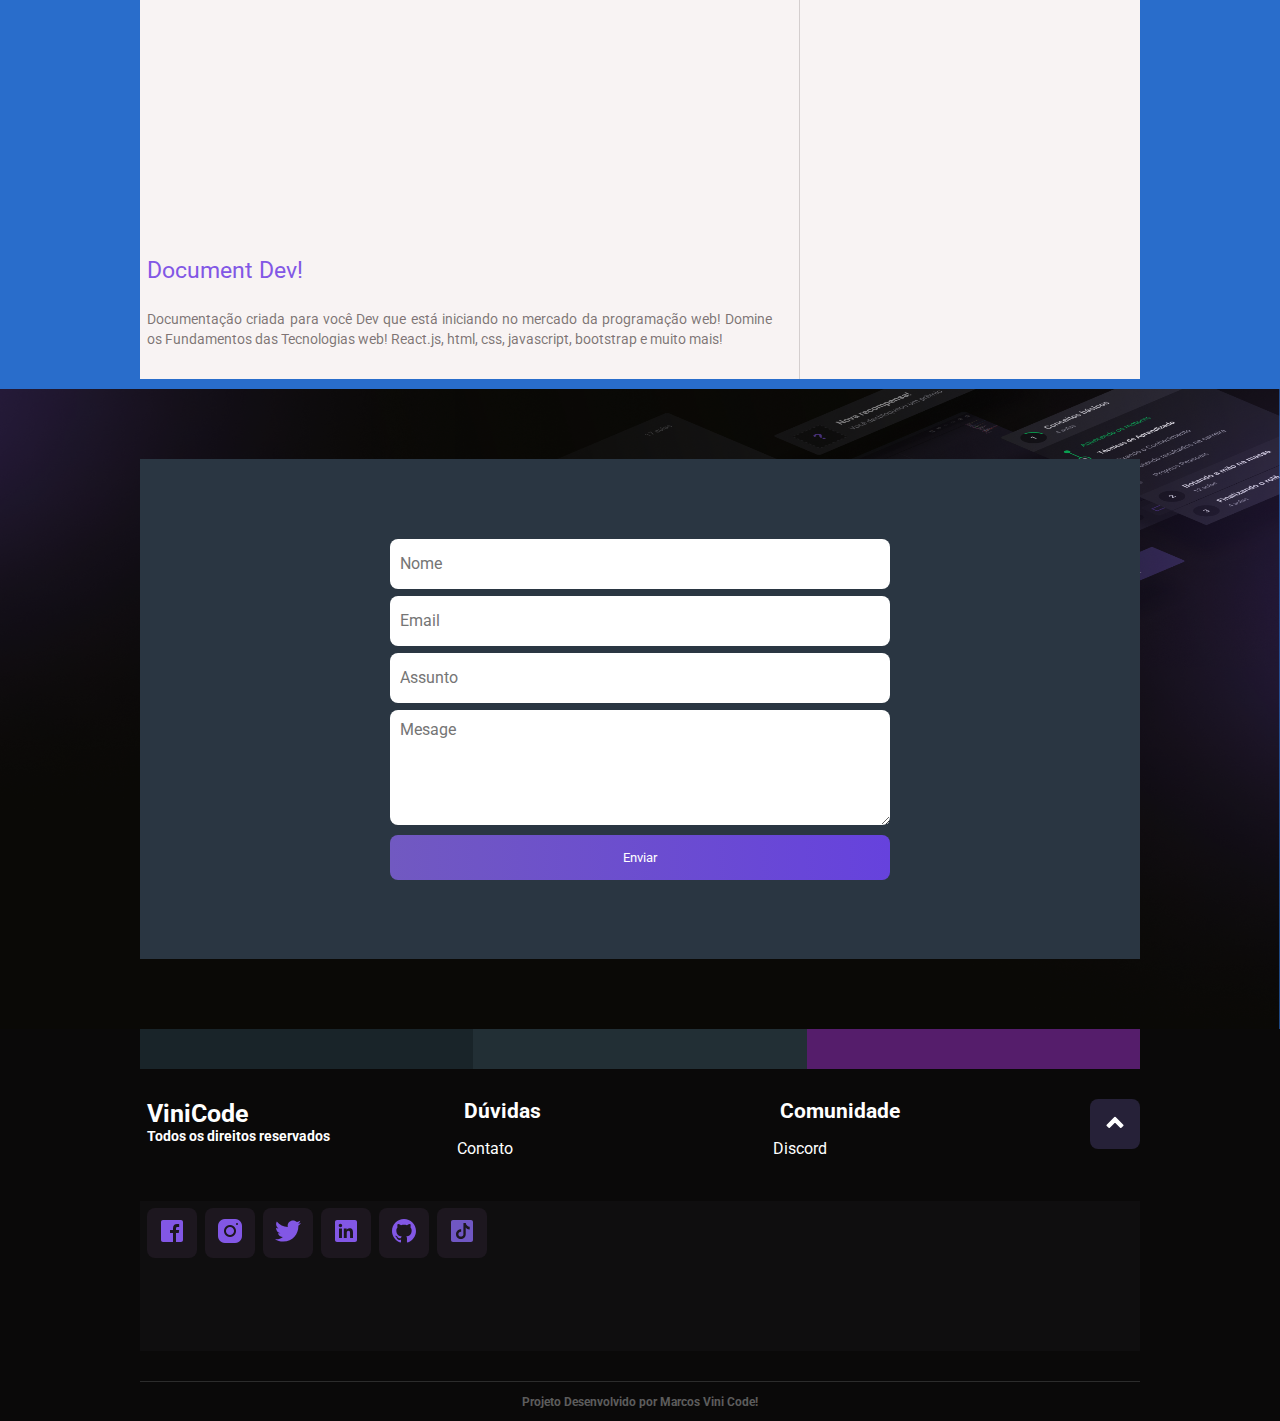
==== commit 2d344512: "entre em contato" ====
--- a/index.html
+++ b/index.html
@@ -283,7 +283,7 @@
 
                             <div class="contato">
                                 <div class="img"><img src="./img/phones.svg" alt=""> </div>   
-                                <div class="horario"><a href="https://api.whatsapp.com/send?phone=556999732942&text=Olá,%20Gostaria%20de%20Conversar%20referente%20ao%20seu%20portfolio!%20" target="_blank">Social Midia Links</a></div>
+                                <div class="horario"><a href="https://api.whatsapp.com/send?phone=556999732942&text=Olá,%20Gostaria%20de%20Conversar%20referente%20ao%20seu%20portfolio!%20" target="_blank">Entre em Contato!</a></div>
                                 
                                     
                             </div>
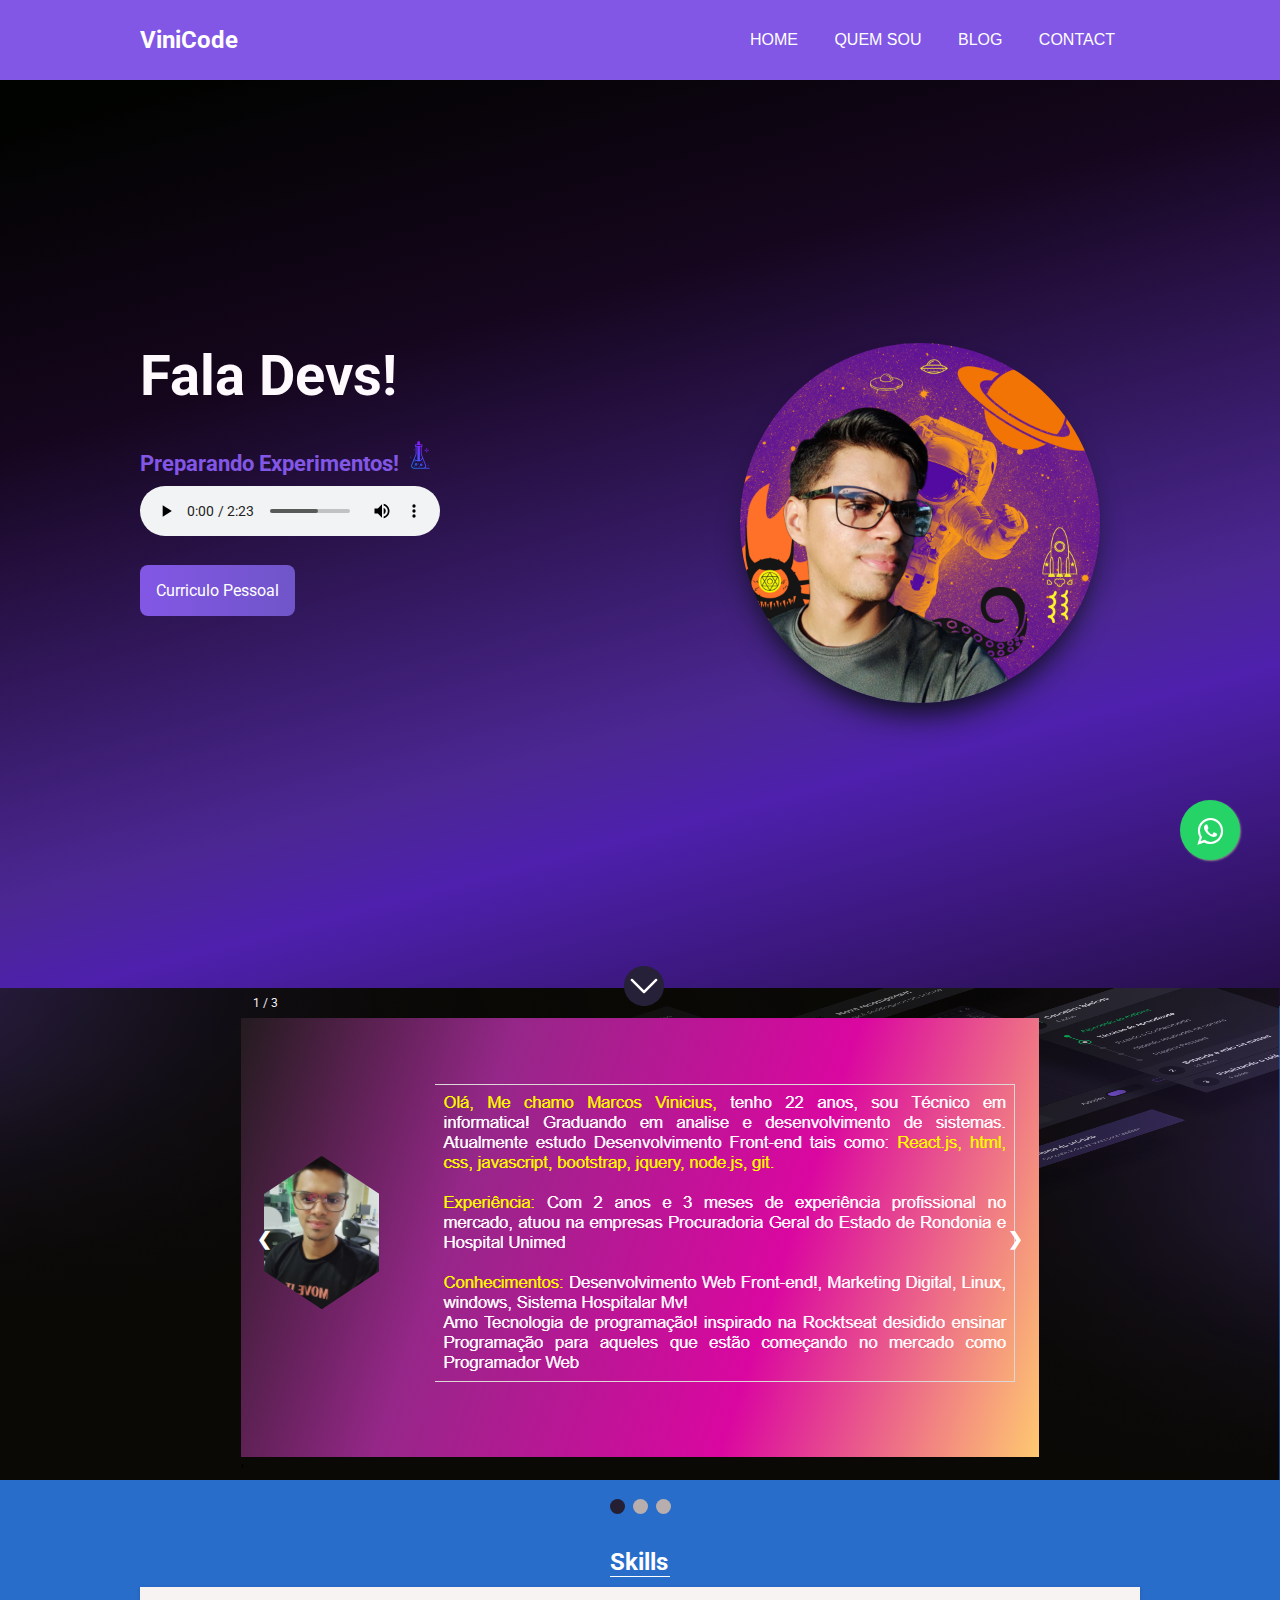
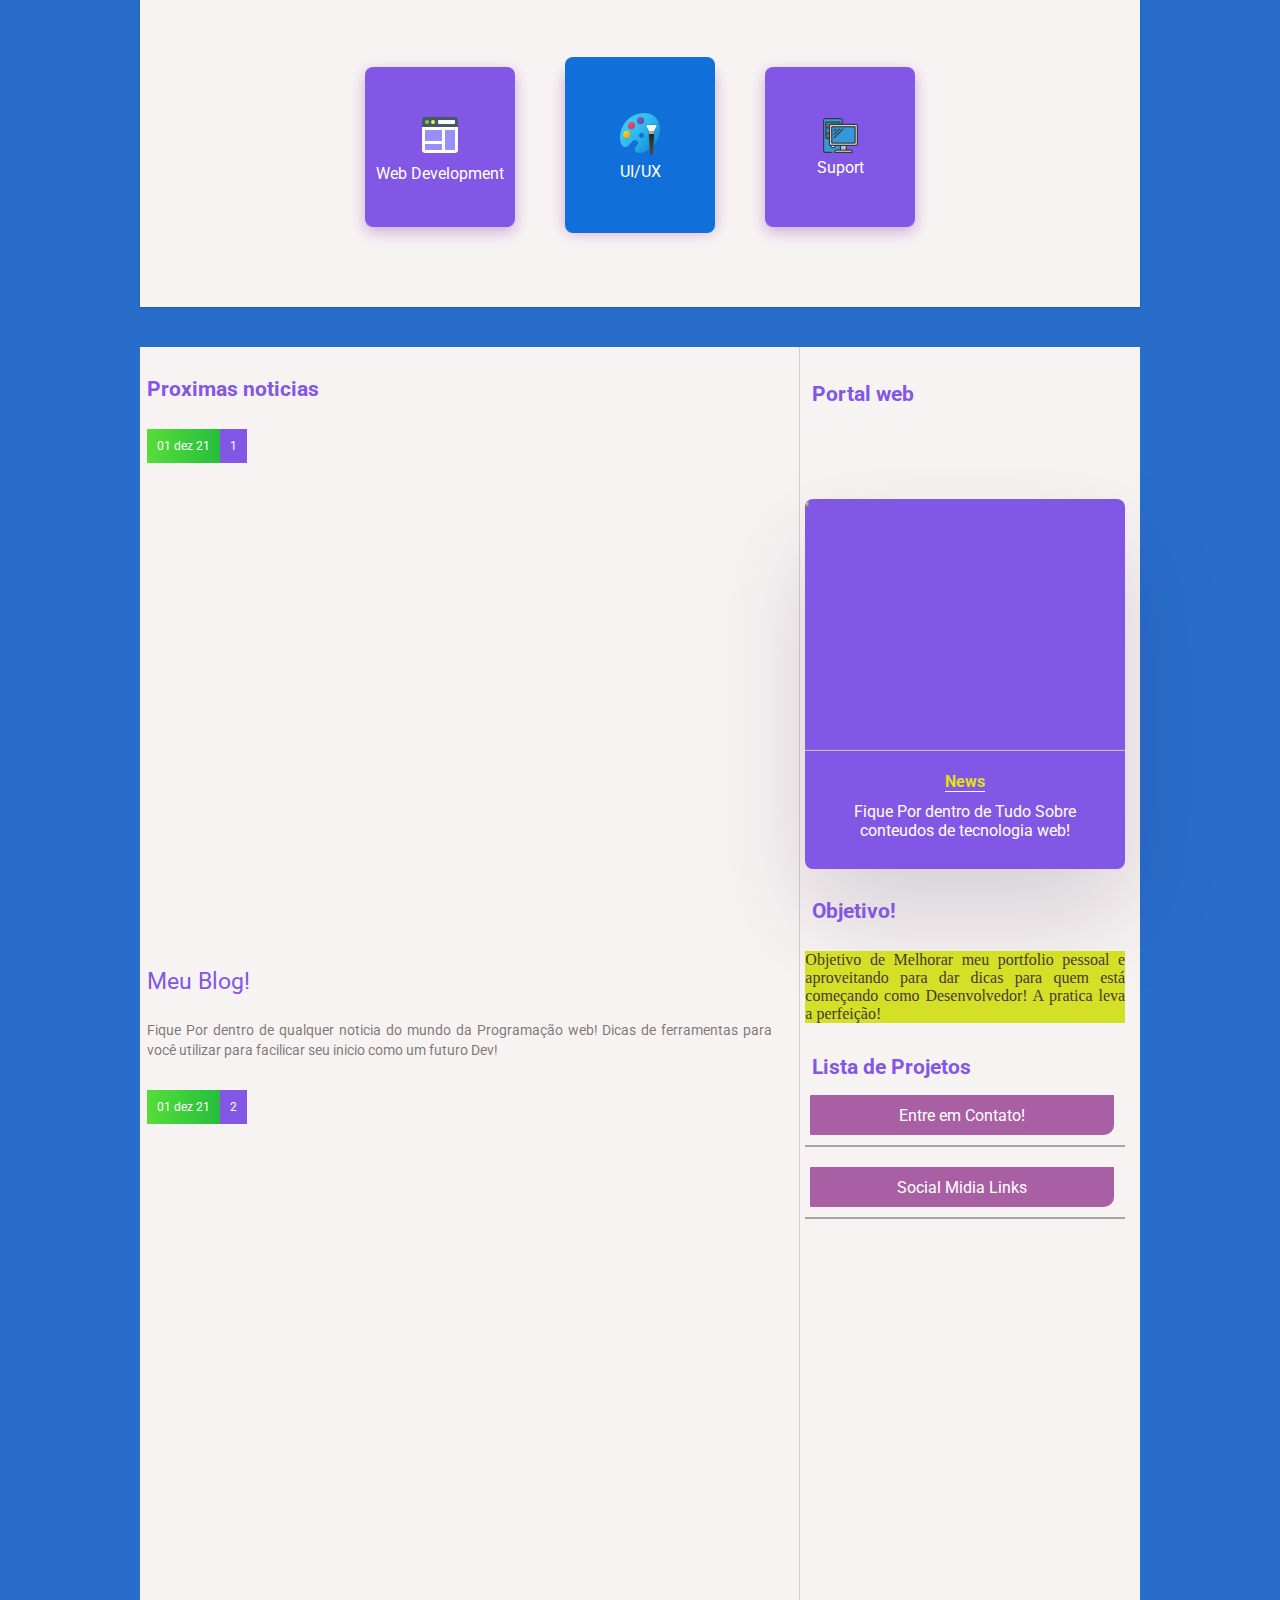
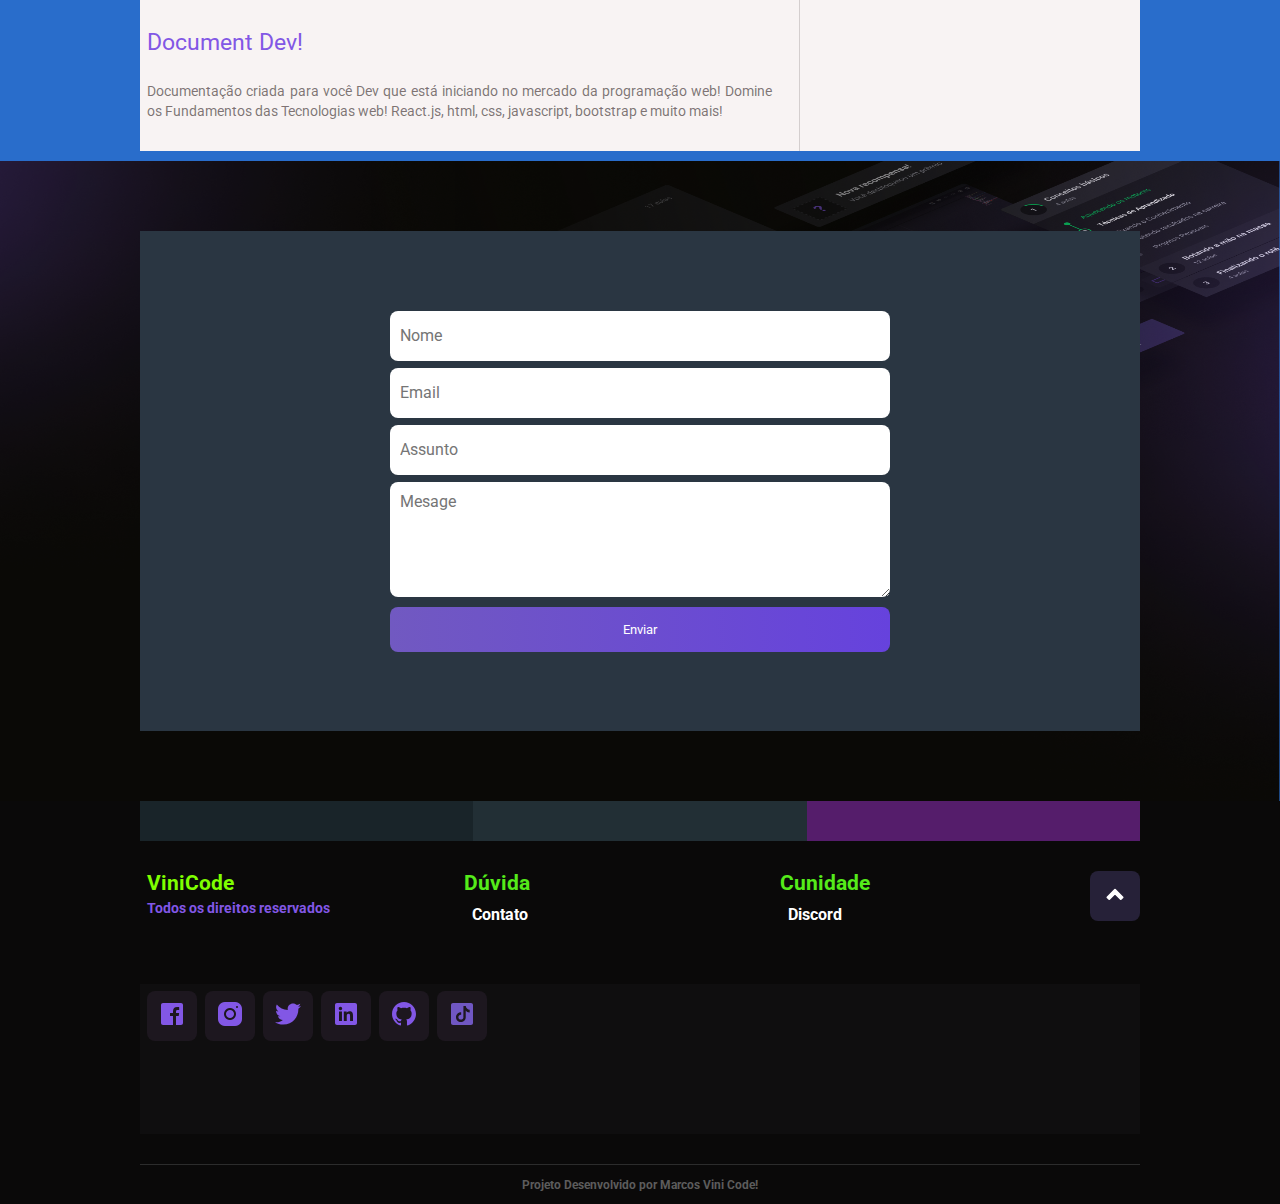
==== commit 4d946318: "a" ====
--- a/index.html
+++ b/index.html
@@ -65,11 +65,20 @@
                         </span> -->
                         <div id="app"></div>
                         
-                       
+                        <audio controls style="margin-top: 10px;" class="audio">
+                            <source src="musica.mp3" type="audio/ogg">
+                            <source src="musica.mp3" type="audio/mpeg">
+                          
+                        </audio>
+    
                     </h2>
+                    
+                    
+
                     <a class="btn-Curriculum">Curriculo Pessoal</a>
                     
                 </div>
+                
 
                 <div class="headline">
                     <img src="images/My project.png" alt="">
@@ -364,7 +373,7 @@
                     <div class="widget">
                         <div class="widget_title">
                             <div class="widget_title_text">
-                                <h3>ViniCode</h3>
+                                <h4 style="color: chartreuse;">ViniCode</h4>
                                 <h6>Todos os direitos reservados</h6>
                             </div>
                             <div class="widget_title_bar"></div>
@@ -384,8 +393,12 @@
                 <div class="footer_areaitem">
                     <div class="widget">
                        <div class="widget_title">
-                            <div class="widget_title_text">Dúvidas</div>
-                            <div class="widget_title_bar">Contato</div>
+                            <div class="widget_title_text">
+                                <div class="title_text">Dúvida</div>
+                            </div>
+                            <div class="title_bar">
+                                <h4>Contato</h4>
+                            </div>
                         </div> 
                         <!-- widget_title -->
     
@@ -399,8 +412,12 @@
                 <div class="footer_areaitem">
                     <div class="widget">
                         <div class="widget_title">
-                            <div class="widget_title_text">Comunidade</div>
-                            <div class="widget_title_bar">Discord</div>
+                            <div class="widget_title_text">
+                                <div class="title_text">Cunidade</div>
+                            </div>
+                            <div class="title_bar">
+                                <h4>Discord</h4>
+                            </div>
                         </div> 
                          <!-- widget_title  -->
     
--- a/style.css
+++ b/style.css
@@ -178,13 +178,14 @@
 
 .headline {
    
-    width: 25em;
-    height: 25em;
+    width: 25rem;
+    height: 25rem;
 }
 .headline img {
-    width: 100%;
-    height: 100%;
-    border-radius: 8PX;
+    width: 90%;
+    height: 90%;
+    border-radius: 50%;
+    box-shadow: rgb(10, 14, 19) 0px 20px 30px -10px;
 }
 
 
@@ -192,6 +193,12 @@
     height: 210px;
     
     
+}
+
+.audio{
+ 
+   height: 50px;
+   
 }
 
 
@@ -213,7 +220,7 @@
     
     background-size: 100% 100%;
    
-    height: 80vh;
+    height: 80%;
     
 }
 
@@ -334,6 +341,22 @@
     
     
 }
+.title_text{
+    color: rgb(85, 235, 26);
+    font-size: 1.3rem;
+}
+
+.title_bar{
+  
+    margin-top: 4px;
+    margin-left: 15px;
+}
+
+
+.widget_title_text h6{
+    margin-top: 5px;
+    color: #8257e5;
+}
 
 .socialMidias  {
     height: 150px;
@@ -373,8 +396,9 @@
 .widget_title_bar{
     width: 50px;
     height: 2px;
-    /* background-color: var(--cor-text-azul); */
     margin-top: 10px;
+    margin-left: 10px ;
+
 }
 
 
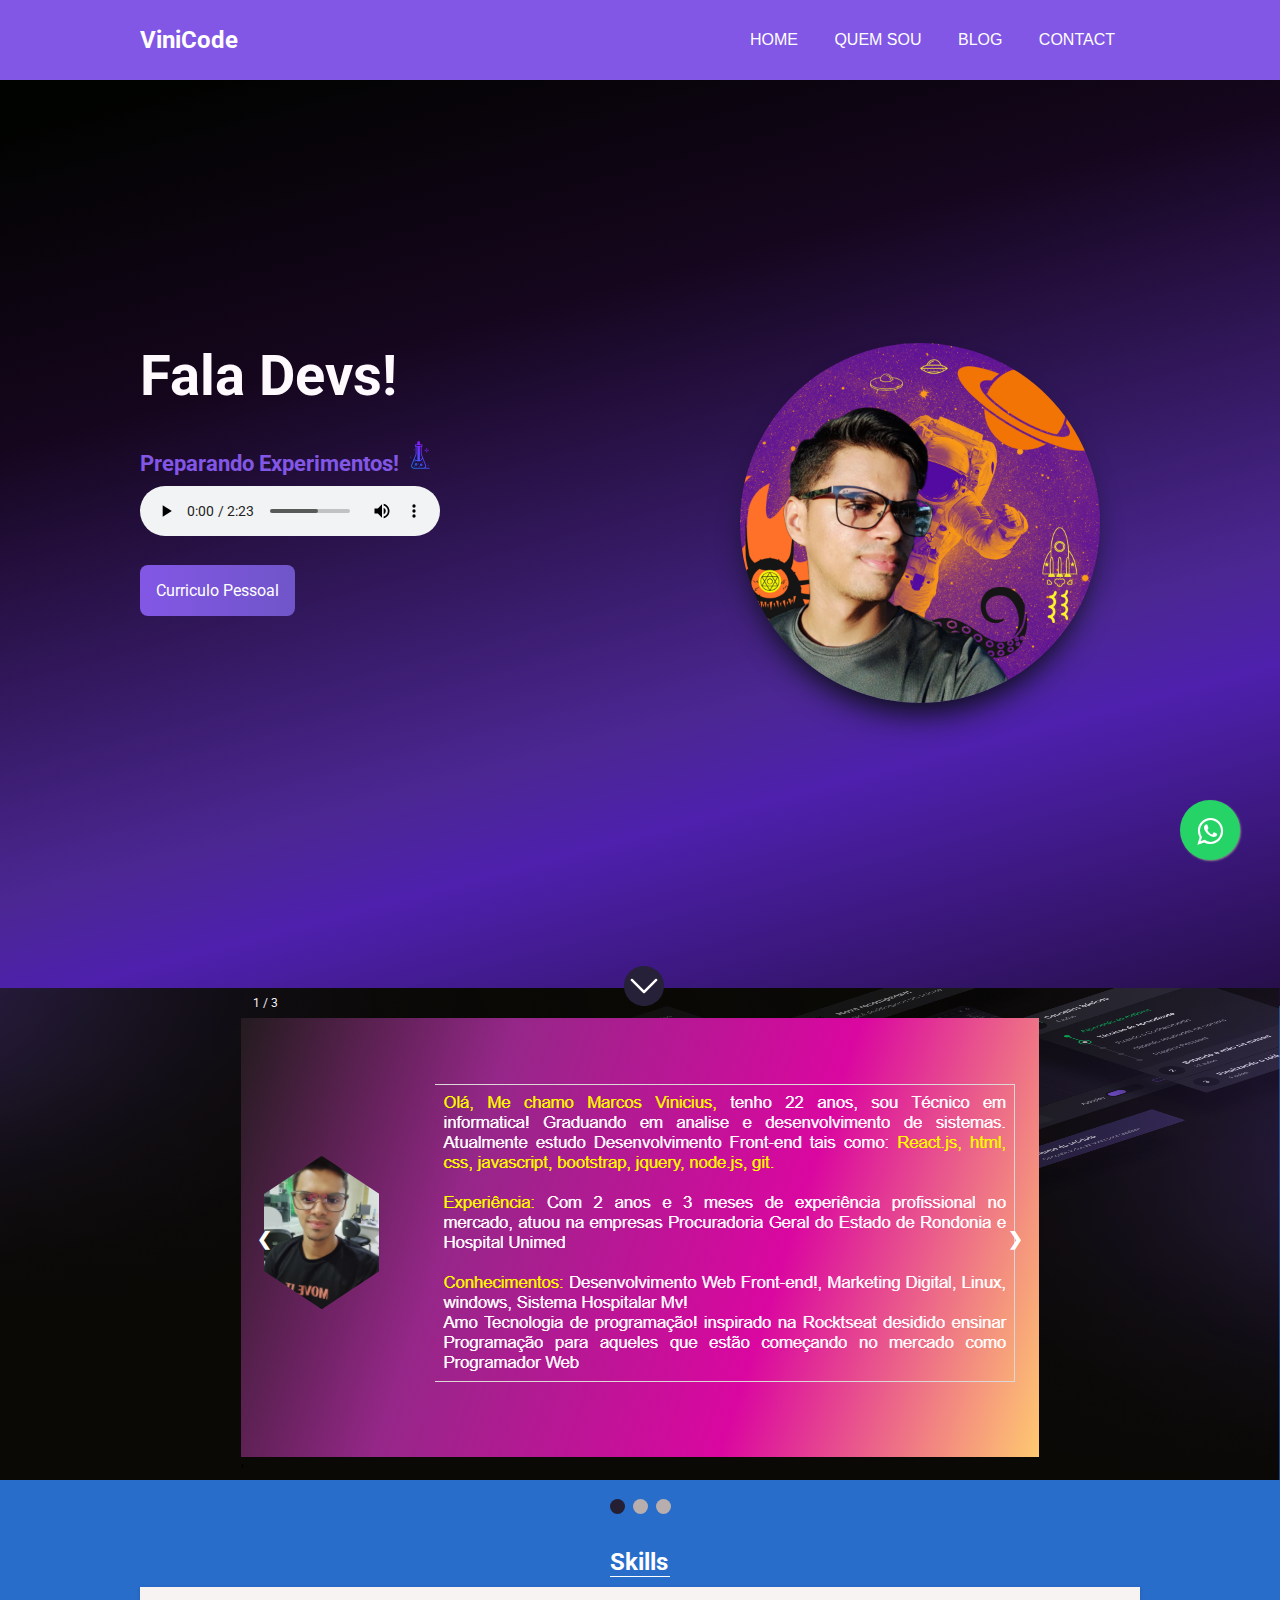
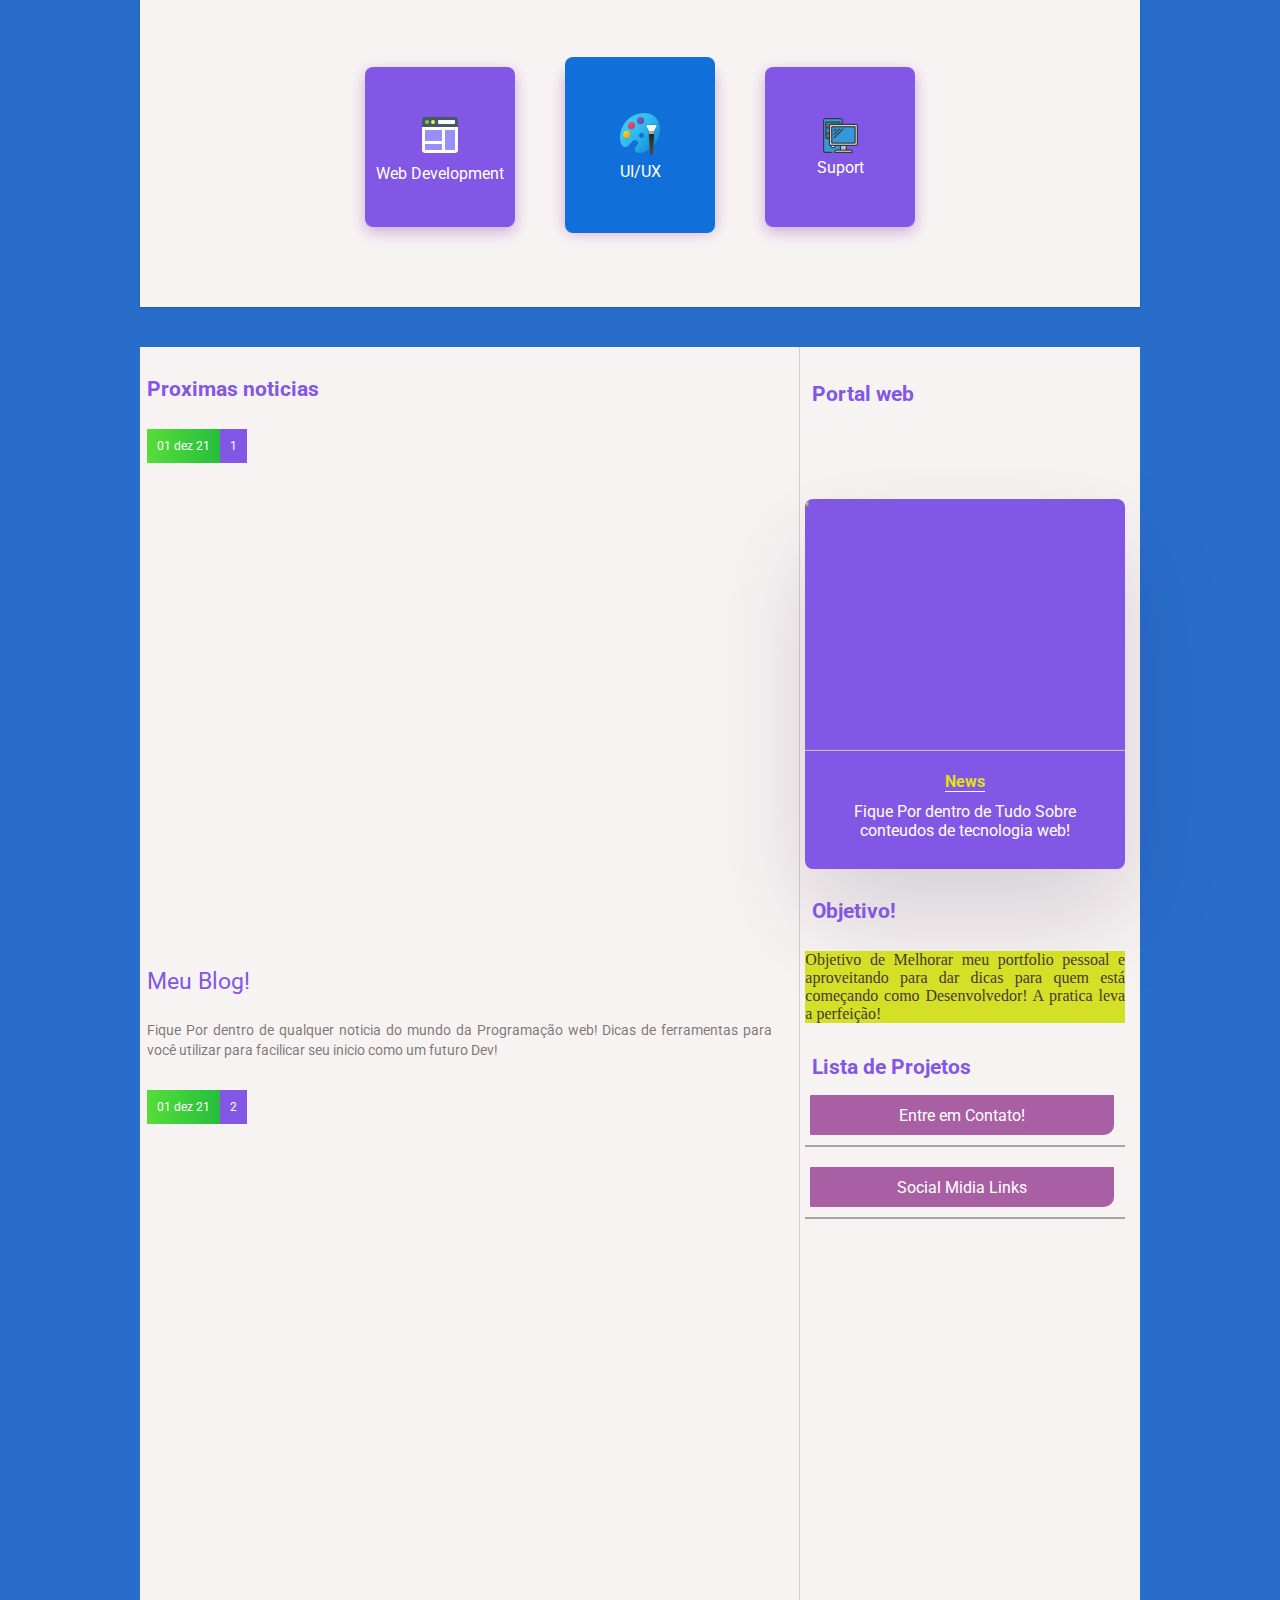
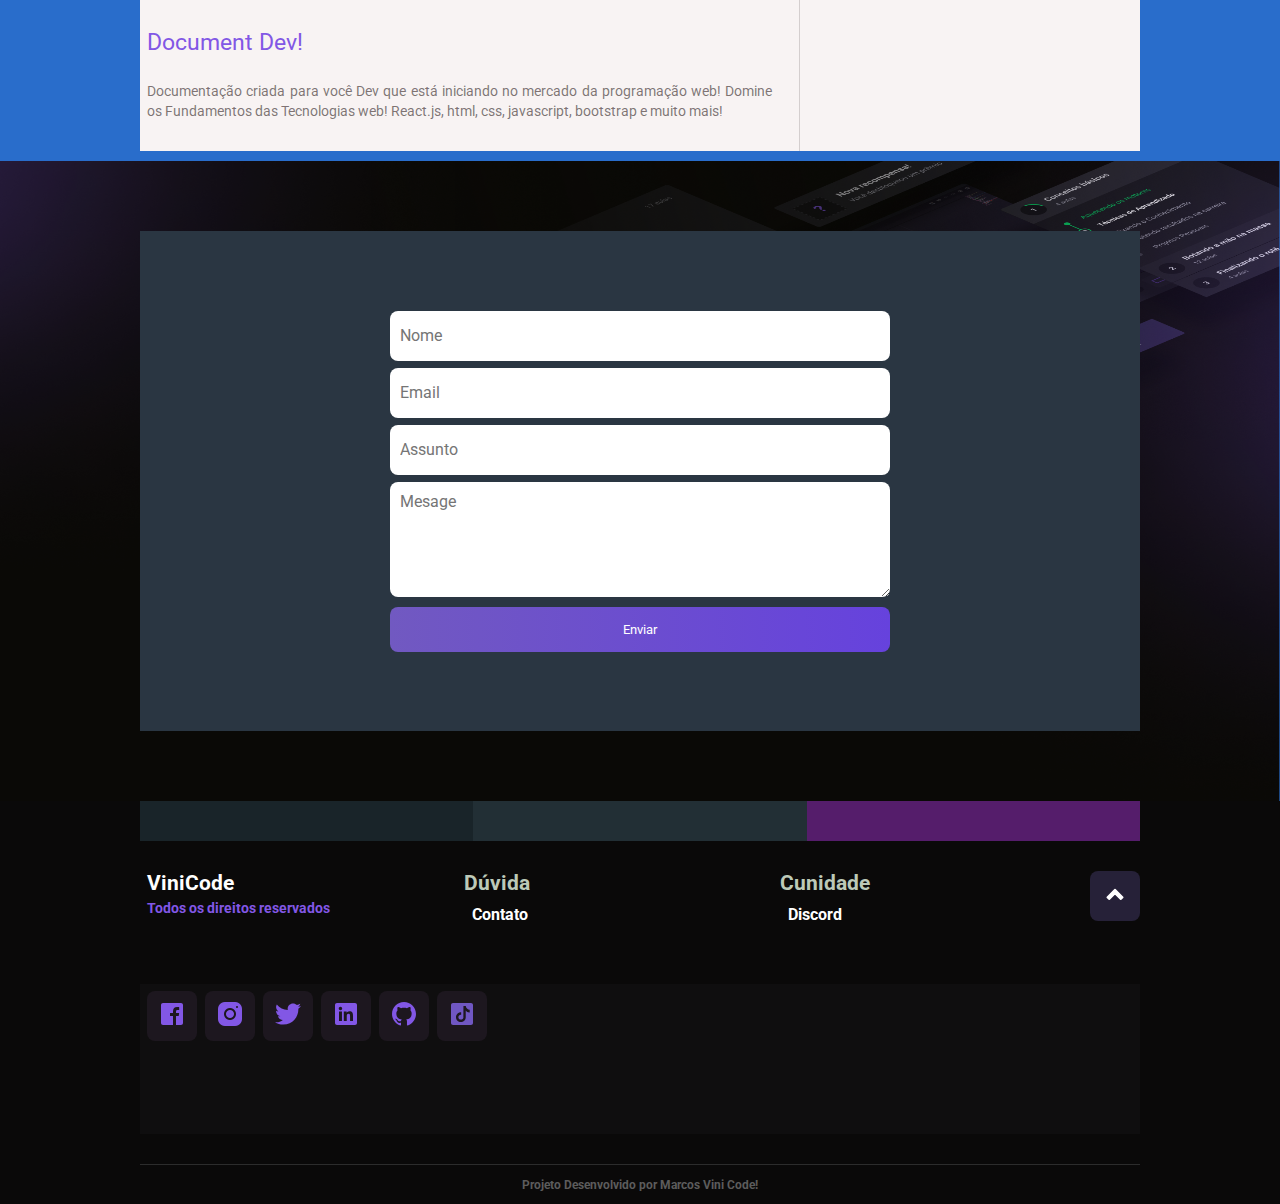
==== commit 95b95a90: "a" ====
--- a/index.html
+++ b/index.html
@@ -66,8 +66,8 @@
                         <div id="app"></div>
                         
                         <audio controls style="margin-top: 10px;" class="audio">
-                            <source src="musica.mp3" type="audio/ogg">
-                            <source src="musica.mp3" type="audio/mpeg">
+                            <source src="audio/musica.mp3" type="audio/ogg">
+                            <source src="audio/musica.mp3" type="audio/mpeg">
                           
                         </audio>
     
@@ -373,7 +373,7 @@
                     <div class="widget">
                         <div class="widget_title">
                             <div class="widget_title_text">
-                                <h4 style="color: chartreuse;">ViniCode</h4>
+                                <h4>ViniCode</h4>
                                 <h6>Todos os direitos reservados</h6>
                             </div>
                             <div class="widget_title_bar"></div>
@@ -500,6 +500,6 @@
     <script src="https://safi.me.uk/typewriterjs/js/typewriter.js"></script>
 
    
-    <script type="text/javascript" src="main.js"></script>
+    <script type="text/javascript" src="scripts/main.js"></script>
 </body>
 </html>--- a/style.css
+++ b/style.css
@@ -342,7 +342,7 @@
     
 }
 .title_text{
-    color: rgb(85, 235, 26);
+    color: rgb(189, 201, 184);
     font-size: 1.3rem;
 }
 
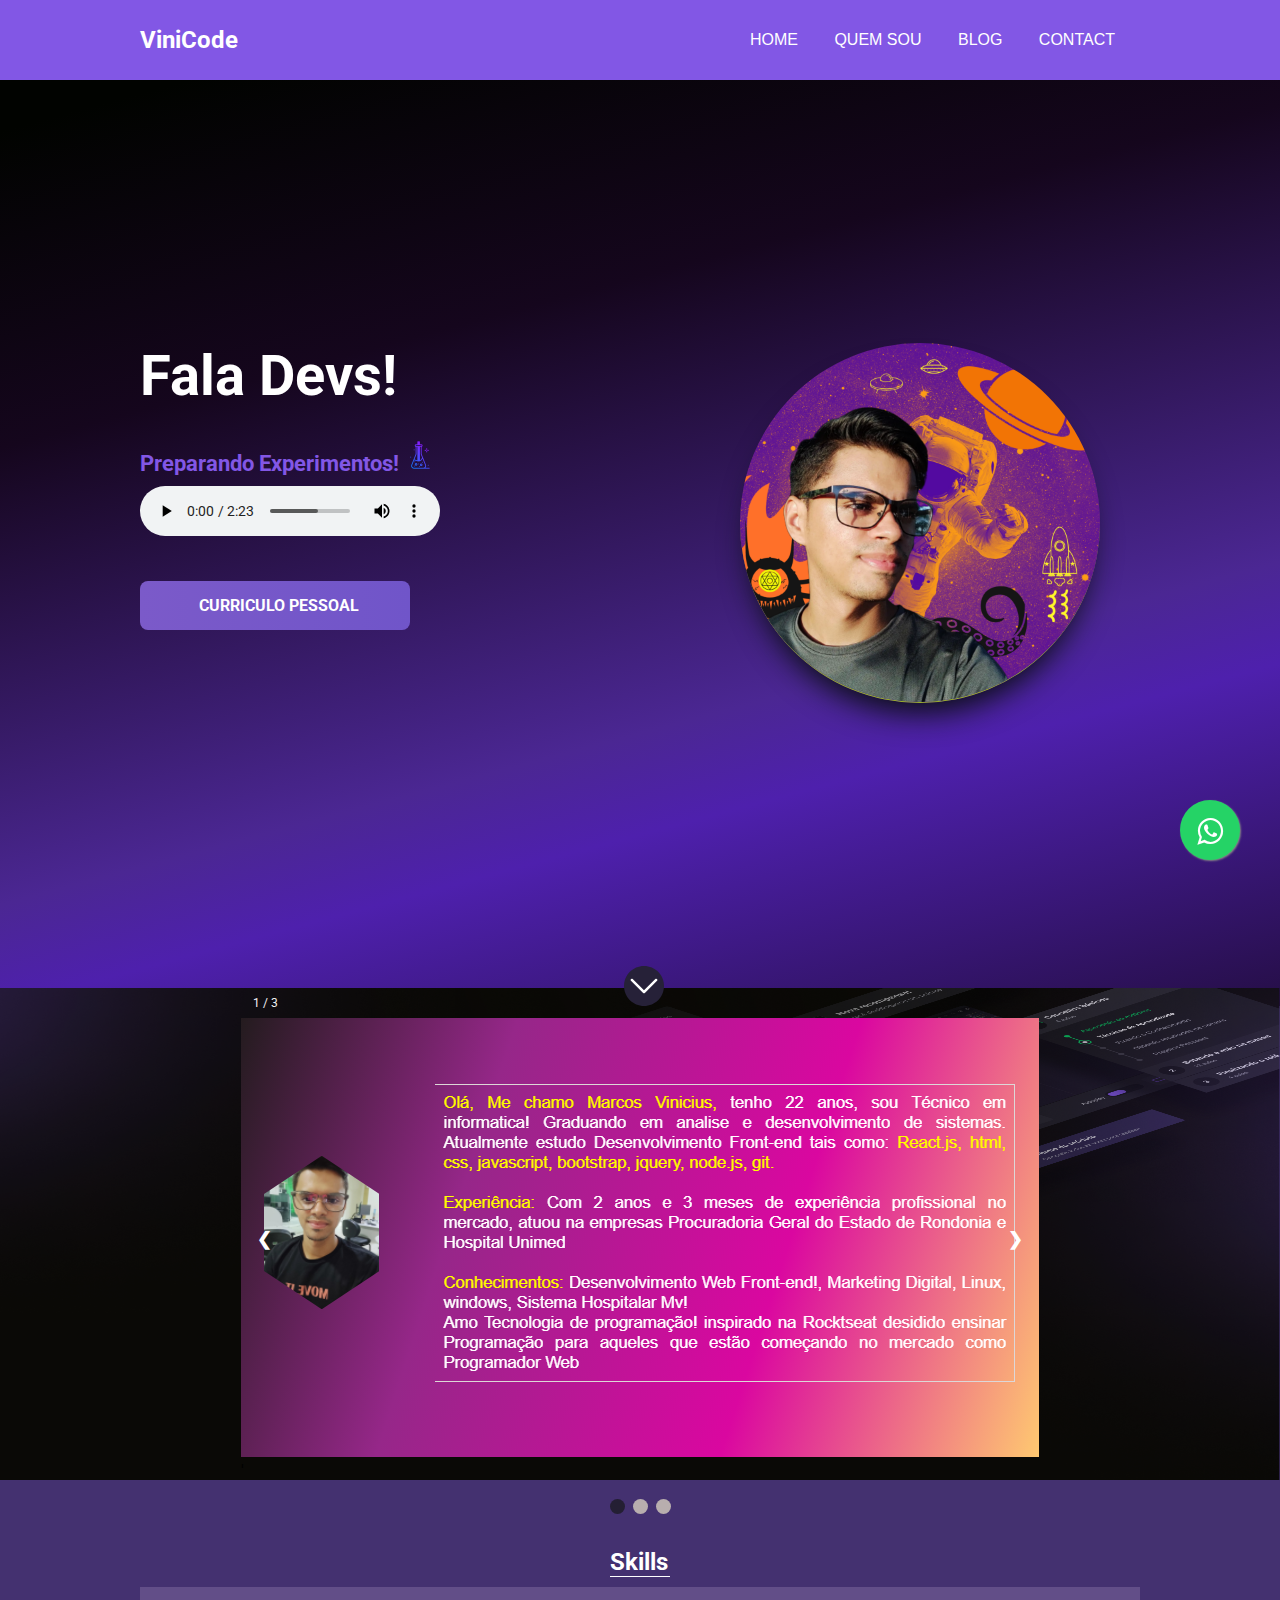
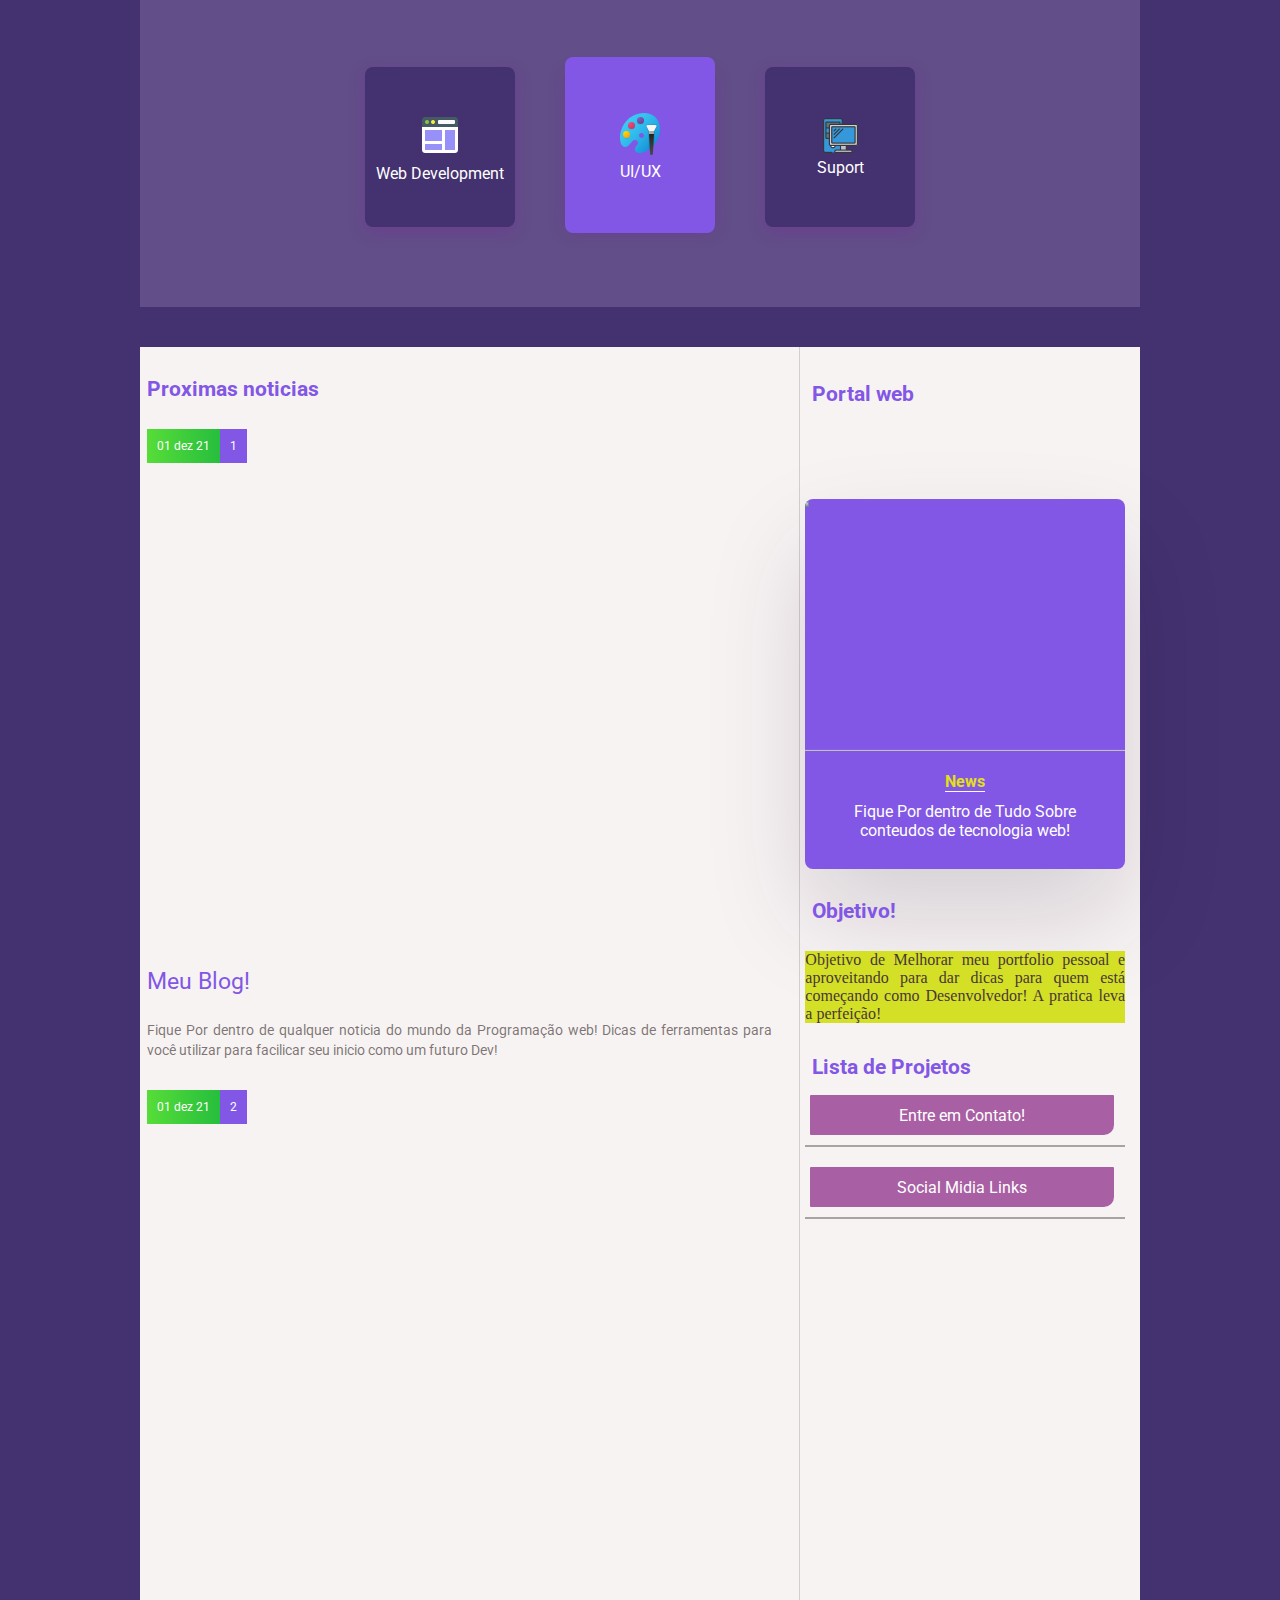
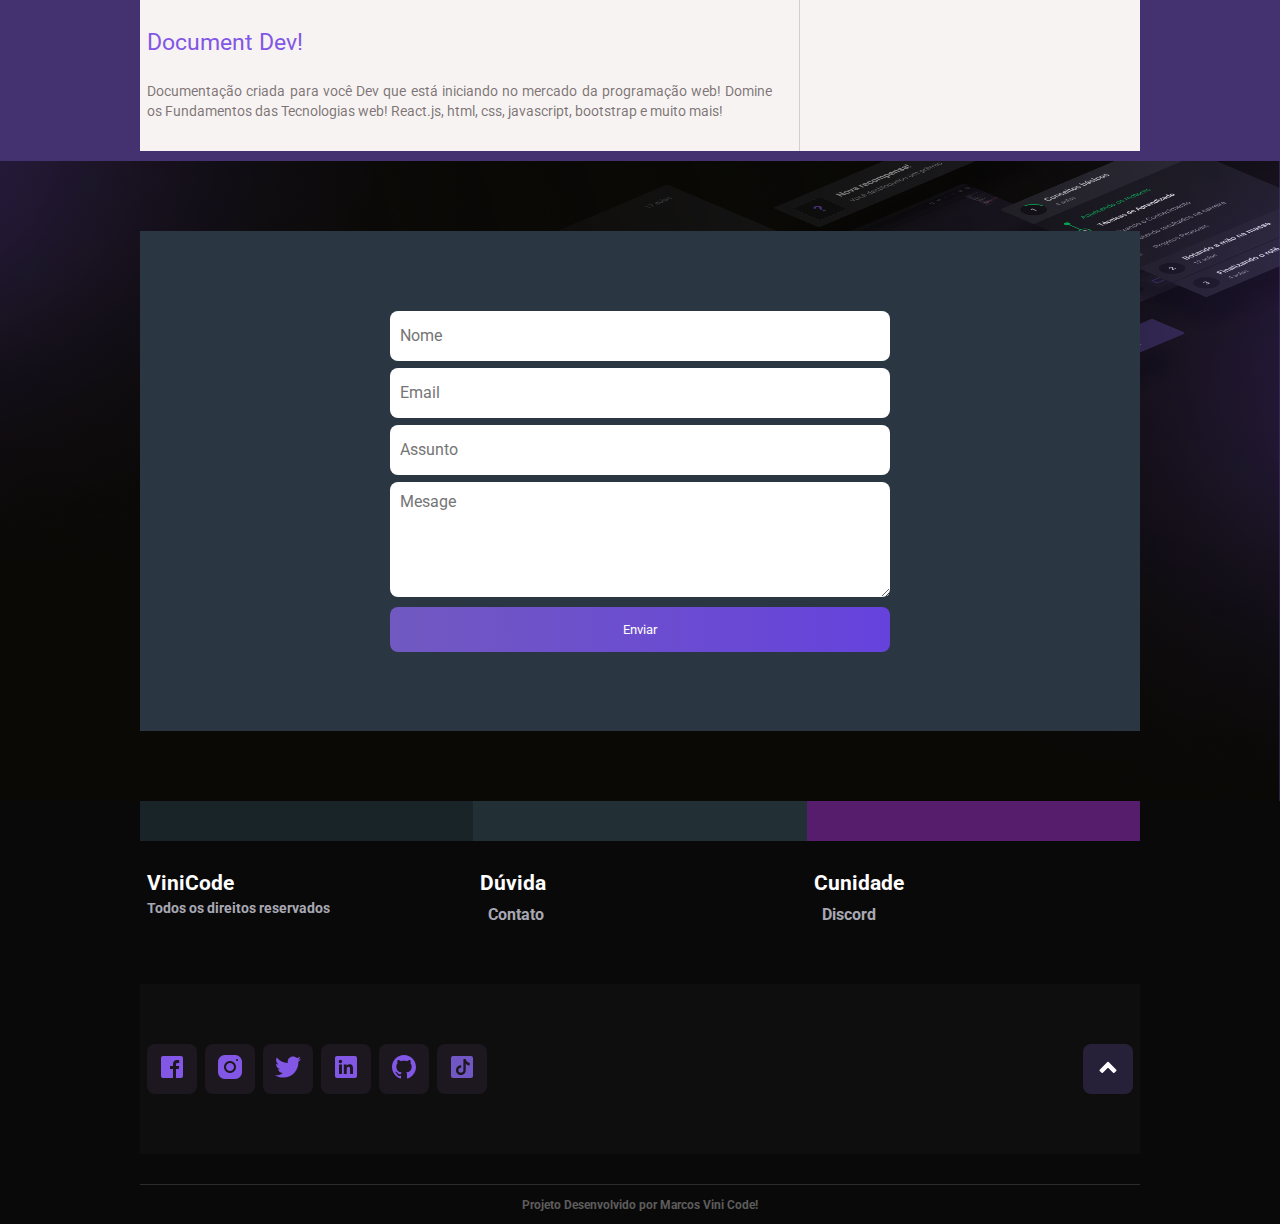
==== commit b0bb56b8: "alterando a midia social do footer e as cores!" ====
--- a/index.html
+++ b/index.html
@@ -418,6 +418,7 @@
                             <div class="title_bar">
                                 <h4>Discord</h4>
                             </div>
+                            <!-- title_bar -->
                         </div> 
                          <!-- widget_title  -->
     
@@ -426,6 +427,46 @@
                     </div>
                      <!-- widget --> 
                 </div>
+               
+            </div>
+            <!-- /footer_area -->
+
+            <div class="socialMidias">
+                <ul class="alinks">
+                    <li>
+                        <a href="https://www.facebook.com/Marcos.Code1999" target="_blank">
+                            <img src="images/icons8-facebook.svg" alt="">
+                        </a>
+                    </li>
+                    <li>
+                        <a href="https://www.instagram.com/marcosviniicode/?fbclid=IwAR2enA7BRuJE2b10-bUaVPE4YhPuhkCuIfWLy6z8p1YfxjAQRH3oDCRVdZU" target="_blank">
+                            <img src="images/icons8-instagram-30.png" alt="">
+                        </a>
+                    </li>
+                    <li>
+                        <a href="https://twitter.com/MarcosV22772662" target="_blank">
+                            <img src="images/icons8-twitter.svg" alt="">
+                        </a>
+                    </li>
+                    <li>
+                        <a href="https://www.linkedin.com/in/marcos-vini-code-984903181/" target="_blank">
+                            <img src="images/icons8-linkedin.svg" alt="">
+                        </a>
+                    </li>
+                    <li>
+                        <a href="https://github.com/marcoscode404" target="_blank">
+                            <img src="images/icons8-github.svg" alt="">
+                        </a>
+                    </li>
+                    <li>
+                        <a href="https://m.tiktok.com/activity/armor/referral_share_v2?aid=1233&u_code=Njk2MTYyNTY1MzcyMDk5MDcyNQ%3D%3D&referral_landing_opt_group=1&region=br&hide_nav_bar=1&should_full_screen=1&lng=pt&enter_from=floating_badge&awe_falcon=sh&template=referral&__status_bar=true&status_bar_height=34&timestamp=1640927551&utm_source=copy_link&utm_campaign=client_share&utm_medium=android&share_iid=7047177616374580997&share_link_id=047e52f9-4cb7-4212-9bef-d5921fce4df4&share_app_id=1233" target="_blank">
+                            <img src="images/icons8-tiktok.svg" alt="">
+                        </a>
+                    </li>
+    
+                  
+    
+                </ul>
                 
                 <div class="voltarTop">
                     <a  href="#menuCentralTop" >
@@ -436,42 +477,8 @@
                     </a>
                 </div>
                 <!-- botão voltar ao topo -->
-               
+
             </div>
-            <!-- /footer_area -->
-
-            <ul class="socialMidias">
-                <li>
-                    <a href="https://www.facebook.com/Marcos.Code1999" target="_blank">
-                        <img src="images/icons8-facebook.svg" alt="">
-                    </a>
-                </li>
-                <li>
-                    <a href="https://www.instagram.com/marcosviniicode/?fbclid=IwAR2enA7BRuJE2b10-bUaVPE4YhPuhkCuIfWLy6z8p1YfxjAQRH3oDCRVdZU" target="_blank">
-                        <img src="images/icons8-instagram-30.png" alt="">
-                    </a>
-                </li>
-                <li>
-                    <a href="https://twitter.com/MarcosV22772662" target="_blank">
-                        <img src="images/icons8-twitter.svg" alt="">
-                    </a>
-                </li>
-                <li>
-                    <a href="https://www.linkedin.com/in/marcos-vini-code-984903181/" target="_blank">
-                        <img src="images/icons8-linkedin.svg" alt="">
-                    </a>
-                </li>
-                <li>
-                    <a href="https://github.com/marcoscode404" target="_blank">
-                        <img src="images/icons8-github.svg" alt="">
-                    </a>
-                </li>
-                <li>
-                    <a href="https://m.tiktok.com/activity/armor/referral_share_v2?aid=1233&u_code=Njk2MTYyNTY1MzcyMDk5MDcyNQ%3D%3D&referral_landing_opt_group=1&region=br&hide_nav_bar=1&should_full_screen=1&lng=pt&enter_from=floating_badge&awe_falcon=sh&template=referral&__status_bar=true&status_bar_height=34&timestamp=1640927551&utm_source=copy_link&utm_campaign=client_share&utm_medium=android&share_iid=7047177616374580997&share_link_id=047e52f9-4cb7-4212-9bef-d5921fce4df4&share_app_id=1233" target="_blank">
-                        <img src="images/icons8-tiktok.svg" alt="">
-                    </a>
-                </li>
-            </ul>
 
             <div class="footer_copy">
                 <h4>Projeto Desenvolvido por Marcos Vini Code!</h4>
--- a/style.css
+++ b/style.css
@@ -3,7 +3,7 @@
     margin: 0;
     padding: 0;
     box-sizing: border-box;
-    font-family: Roboto;
+    font-family: Roboto, sans-serif;
 }
 
 html {
@@ -11,17 +11,18 @@
 }
 
 body{ 
-    background-color: rgb(41 109 203);
+    background-color: var(--cor-background-body);
 }
 
 :root {
-    --background-geral: #121214
+    --background-geral: #121214;
+    --cor-background-body: #443170;
     --cor-branca: #fff;
-    --cor-laranja: #e08e22;
+    --botao-hover: #6c41ce;
     --cor-header: #202024;
     --cor-verde-escuro: rgb(45, 90, 31);
     --cor-text: #ece2e2;
-    --cor-text-azul: #36a9e1;
+   
     
 }
 .container{
@@ -38,9 +39,6 @@
     justify-content: center;
     height: 5rem;
     background-color:  #8257E5;
-   
-    
-   
 }
 
 
@@ -86,7 +84,7 @@
     padding: 15px;
     text-decoration: none;
     font-family:  sans-serif;
-    color: #fff;
+    color: var(--cor-branca);
     text-transform: uppercase;
     align-items: center;
     
@@ -106,21 +104,7 @@
 
 
 
-.btn-Curriculum{
-        padding: 1rem;
-        width: 200px;
-        background: linear-gradient(269.2deg, #7055c9 0%, #8257E5 100%);
-        border-radius: 8px;
-        color: #FFF;
-        cursor: pointer;
-        
-        
-    }
-
-    .btn-Curriculum:hover{
-        background: #6c41ce;
-        
-    }
+
 
 
 
@@ -153,12 +137,9 @@
 }
 
 .textBanner h1{
-    color: #fdf9fd;
-    font-size: 3.5rem;
-    margin: 0;
-    padding: 0;
+    color: #fff;
+    font-size: 56px;
     max-width: 390px;
-    
     
 }
 
@@ -166,8 +147,6 @@
     color: #8257e5;
     font-size: 1.4rem;
     
-    margin: 0;
-    padding: 0;
     margin-top: 30px;
     max-width: 80%;
     margin-bottom: 40px;
@@ -185,6 +164,7 @@
     width: 90%;
     height: 90%;
     border-radius: 50%;
+    border-bottom: 1px solid #9cb125;
     box-shadow: rgb(10, 14, 19) 0px 20px 30px -10px;
 }
 
@@ -199,6 +179,28 @@
  
    height: 50px;
    
+}
+
+.btn-Curriculum{
+    display: flex;
+    align-items: center;
+    justify-content: center;
+    width: 270px;
+    padding: 15px 16px 15px 24px;
+    background: linear-gradient(269.2deg, #7055c9 0%, #7b5ac9 100%);
+    border-radius: 8px;
+    color: var(--cor-branca);
+    cursor: pointer;
+    text-transform: uppercase;
+    font-weight: 700;
+    font-size: 16px;
+    
+    
+}
+
+.btn-Curriculum:hover{
+    background: var(--botao-hover);
+    
 }
 
 
@@ -233,7 +235,7 @@
 #geral{
     display: flex;
     justify-content: center;
-    background-color: rgb(41 109 203);
+    background-color: var(--cor-background-body);
     
 
 }
@@ -342,12 +344,12 @@
     
 }
 .title_text{
-    color: rgb(189, 201, 184);
+    color: var(--cor-branca);
     font-size: 1.3rem;
 }
 
 .title_bar{
-  
+    color: #a8a8b3;
     margin-top: 4px;
     margin-left: 15px;
 }
@@ -355,22 +357,31 @@
 
 .widget_title_text h6{
     margin-top: 5px;
-    color: #8257e5;
+    color: #a8a8b3;
 }
 
 .socialMidias  {
-    height: 150px;
-    background-color: rgb(15, 14, 15);
+    height: 170px;
+    width: 100%;
+    background-color: rgb(15, 14, 15); 
     margin-top: 50px;
     display: flex;
+    justify-content: space-between;
+    align-items: center;
     gap: 8px;
     flex-wrap:wrap;
     padding: 7px;
-    
-    
-  
-}
-.socialMidias li {
+}
+.socialMidias .alinks {
+    list-style: none; 
+    grid-gap: 8px;
+    gap: 8px;
+    display: grid;
+    grid-template-columns: repeat(6,1fr);
+}
+
+
+ .socialMidias .alinks li {
     width: 50px;
     height: 50px;
     list-style: none;
@@ -379,9 +390,9 @@
     align-items: center;
     justify-content: center;
     border-radius: 8px;
-}
-
-.socialMidias li a {
+}  
+
+.socialMidias .alinks li a {
     text-decoration: none;
 }
 
@@ -639,7 +650,7 @@
     }
 
     .form .formulario button:hover{
-        background: #6c41ce;
+        background: var(--botao-hover);
         
     }
 
@@ -684,7 +695,7 @@
 
 .footer_areaitem{
     flex: 1;
-    color: #FFFFFF;
+    color: var(--cor-branca);
 }
 
 .flexColumn{
@@ -692,7 +703,7 @@
 }
 
 footer .widget_title_text {
-    color: #fff;
+    color: var(--cor-branca);
 }
 
 .footer_copy{
@@ -715,7 +726,7 @@
     
     width: 50px;
     height: 50px;
-    margin-top: 30px;
+    /* margin-top: 30px; */
   
 }
 .voltarTop a {
@@ -757,6 +768,7 @@
 
 .textskill{
     margin: auto;
+    
     margin-top: 30px;
     margin-bottom: 10px;
     font-size: 1.5rem;
@@ -768,13 +780,15 @@
    
 }
 
+.RedesSociais {
+    max-width: 1000px;
+    margin: auto;
+}
 
 .RedesSociais ul {
-    
-   
-    background-color: rgb(248, 243, 243);
-    max-width: 1000px;
-    width: 100%;
+    background-color: rgba(201, 180, 218, 0.226);
+   
+    
     height: 20rem;
     gap: 50px;
     display: flex;
@@ -782,9 +796,9 @@
     justify-content: center;
     list-style: none;
     flex-wrap: wrap;
-    margin: auto;
     margin-bottom: 2.5rem;
-    box-shadow: rgba(0, 0, 0, 0.16) 0px 1px 4px;
+   
+  
 }
 
 .RedesSociais ul li {
@@ -800,9 +814,8 @@
 
 
 
-
 .RedesSociais ul li .skill1 {
-    background-color: #8257E5;
+    background-color: var(--cor-background-body);
     width: 100%;
     height: 100%;
     display: flex;
@@ -818,7 +831,7 @@
 }
 
 .RedesSociais ul li .skill2{
-    background-color: rgb(17, 111, 218);
+    background-color: #8257E5;
     width: 100%;
     height: 110%;
     display: flex;
@@ -836,5 +849,5 @@
 
 
 .RedesSociais ul li a:hover{
-    background-color: rgb(205, 207, 205);
-}
+    background-color: var(--botao-hover);
+}
--- a/responsividade.css
+++ b/responsividade.css
@@ -75,17 +75,18 @@
    
 
 
-    .socialMidia{
+    /* .socialMidia{
         display: none;
         
-    }
+    } */
     .banner_headline{
         
         width: 90vw;
         overflow: hidden;
         margin: auto;
-        margin-top: 50px;
-        flex-direction: column;
+        margin-top: -30px;
+        flex-direction: column;
+        justify-content: space-evenly;
     }
     .textBanner{
         
@@ -96,6 +97,11 @@
         flex-direction: column;
         
     }
+
+    .textBanner h2 {
+        text-align: center;
+    }
+
     .banner_headline h1{
         font-size: 3rem;
        
@@ -115,6 +121,7 @@
         justify-content: center;
         align-items: center;
         width: 20rem;
+        height: 20rem;
       
         margin-bottom: 50px;
         
@@ -133,7 +140,7 @@
 
     #geral section,
     #geral aside{
-        margin: 15px;
+        margin: 10px;
         
        
     }
@@ -243,15 +250,16 @@
 
     .RedesSociais  {
         height: 400px;
-        flex-wrap:  wrap ;
-    }
-    .RedesSociais ul{
-        flex-direction: row;
-       
-        
-        width: 100%;
-        
-    }
+        flex-wrap:  wrap;
+    }
+    .socialMidias .alinks{
+       grid-template-columns: repeat(3,1fr);
+        
+    }
+    .RedesSociais ul {
+        margin: 10px;
+    }
+
     .RedesSociais ul li {
         height: 30%;
         width: 100px;
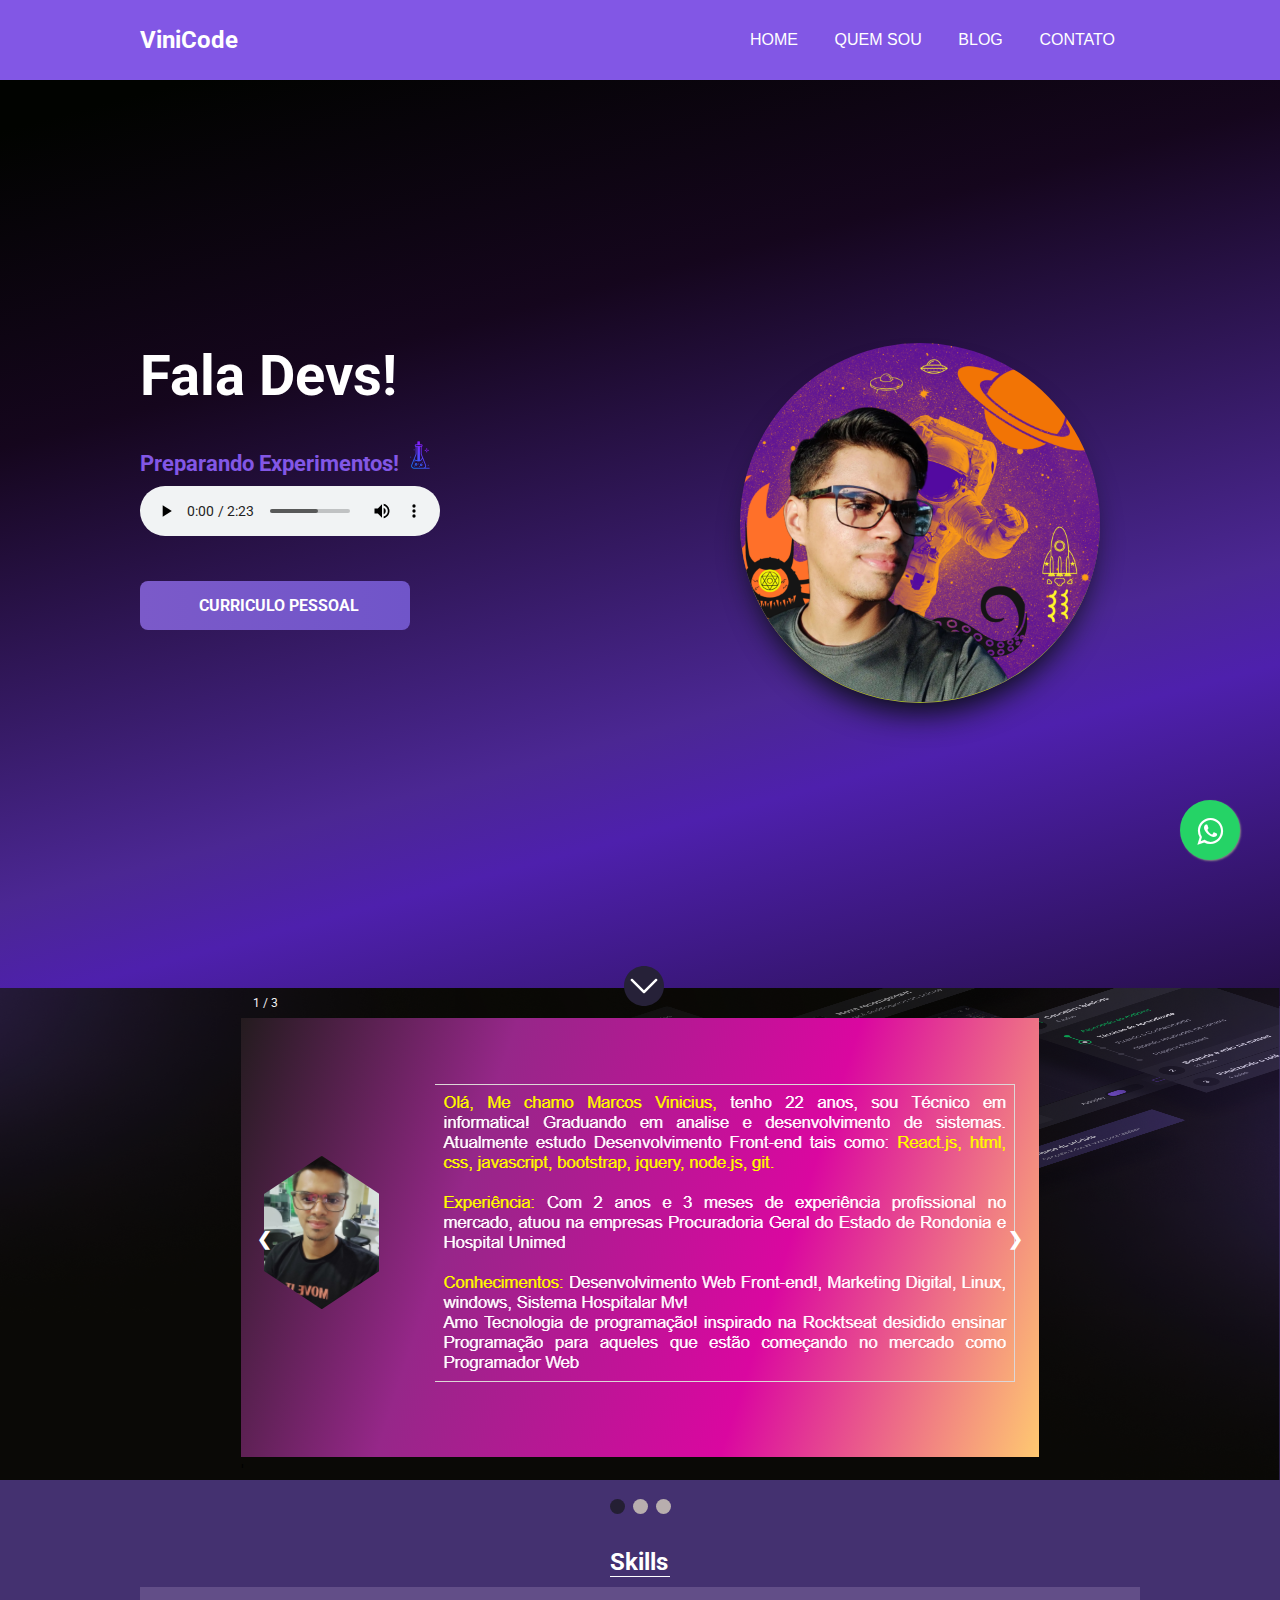
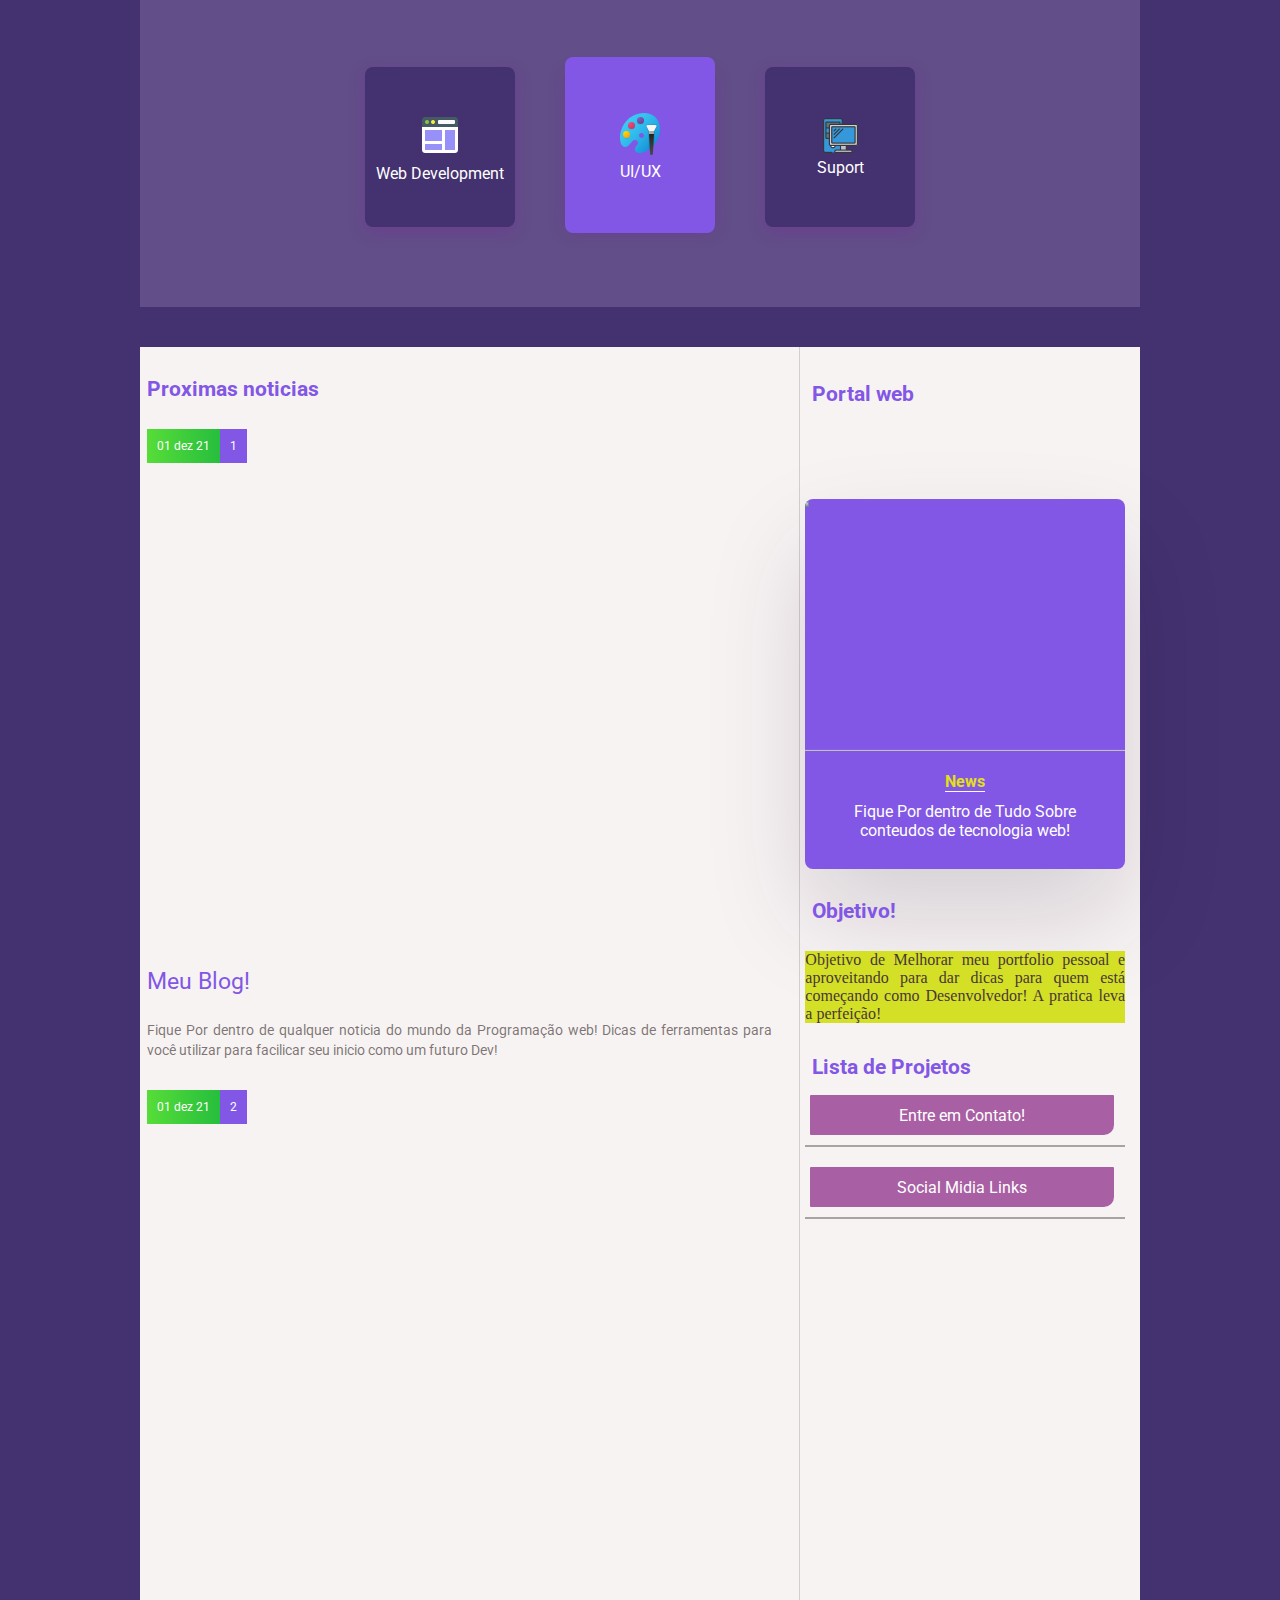
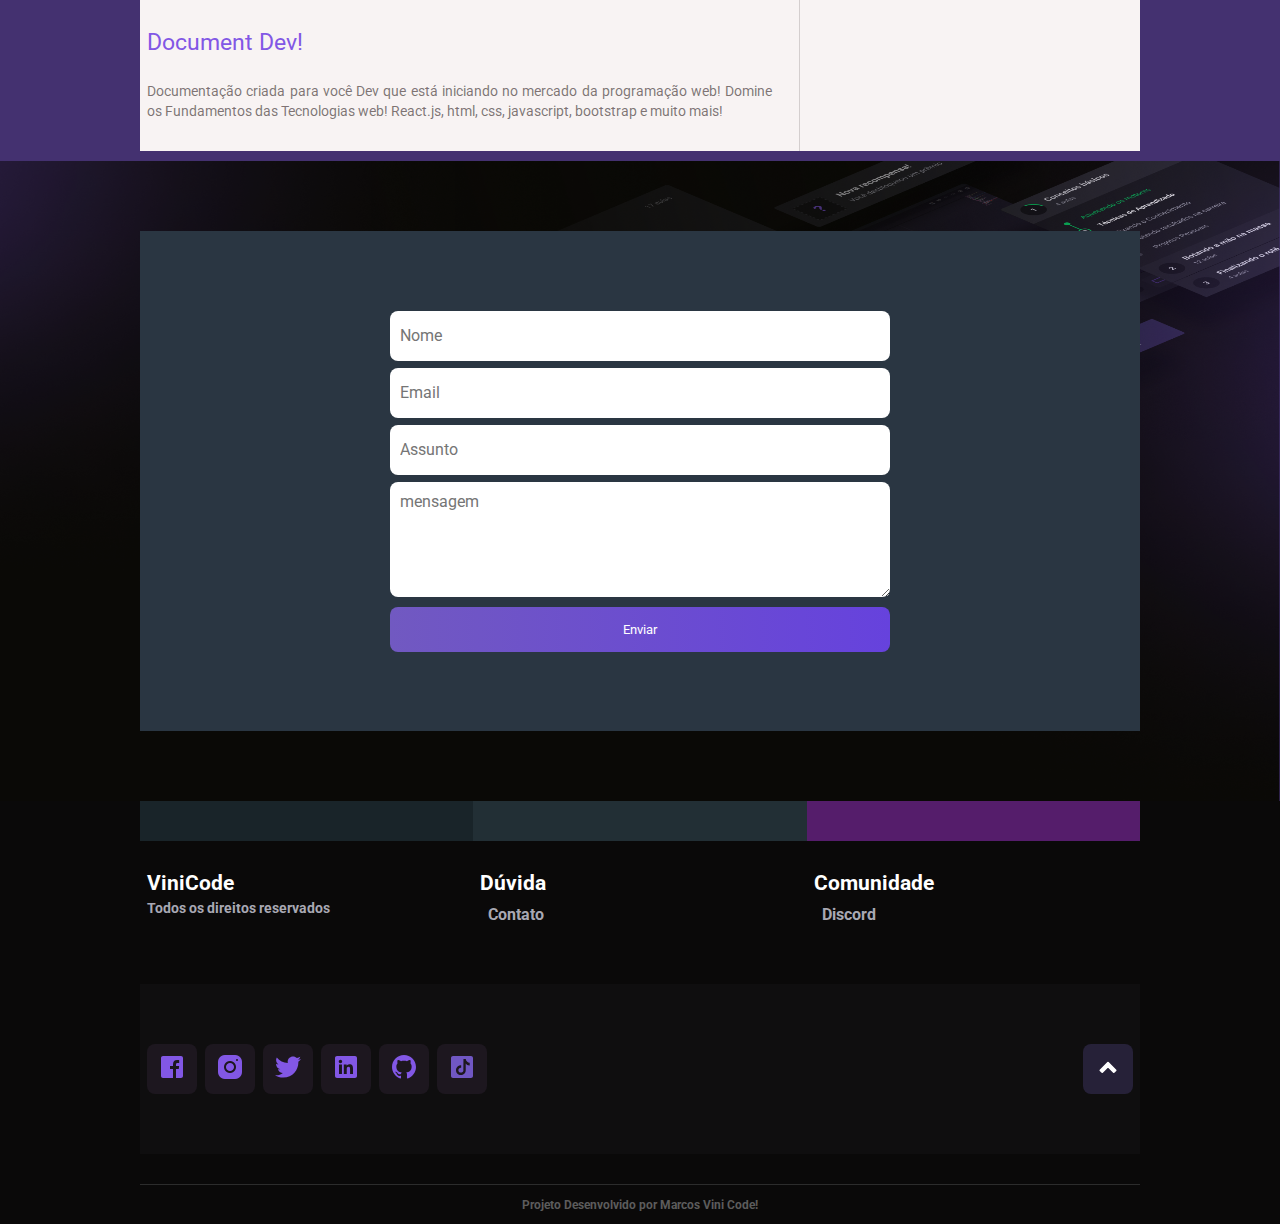
==== commit d1558fab: "corrigindo palavras" ====
--- a/index.html
+++ b/index.html
@@ -33,7 +33,7 @@
                         <!-- <li><a href="#"></a></li> -->
                         <li><a href="#quemsoueu">quem sou</a></li>
                         <li><a href="#RedesSociais">Blog</a></li>
-                        <li><a href="#contato">Contact</a></li>
+                        <li><a href="#contato">Contato</a></li>
                        
                     </ul>
                 </nav>
@@ -337,7 +337,7 @@
                 <input type="text" name="name" placeholder="Nome" required/>
                 <input type="email" type="email" placeholder="Email" required />
                 <input type="text" name="subject" placeholder="Assunto" required/>
-                <textarea name="message" placeholder="Mesage" rows="5" cols="20"></textarea>
+                <textarea name="message" placeholder="mensagem" rows="5" cols="20"></textarea>
                 <button type="submit">Enviar</button>
             </form> 
 
@@ -413,7 +413,7 @@
                     <div class="widget">
                         <div class="widget_title">
                             <div class="widget_title_text">
-                                <div class="title_text">Cunidade</div>
+                                <div class="title_text">Comunidade</div>
                             </div>
                             <div class="title_bar">
                                 <h4>Discord</h4>
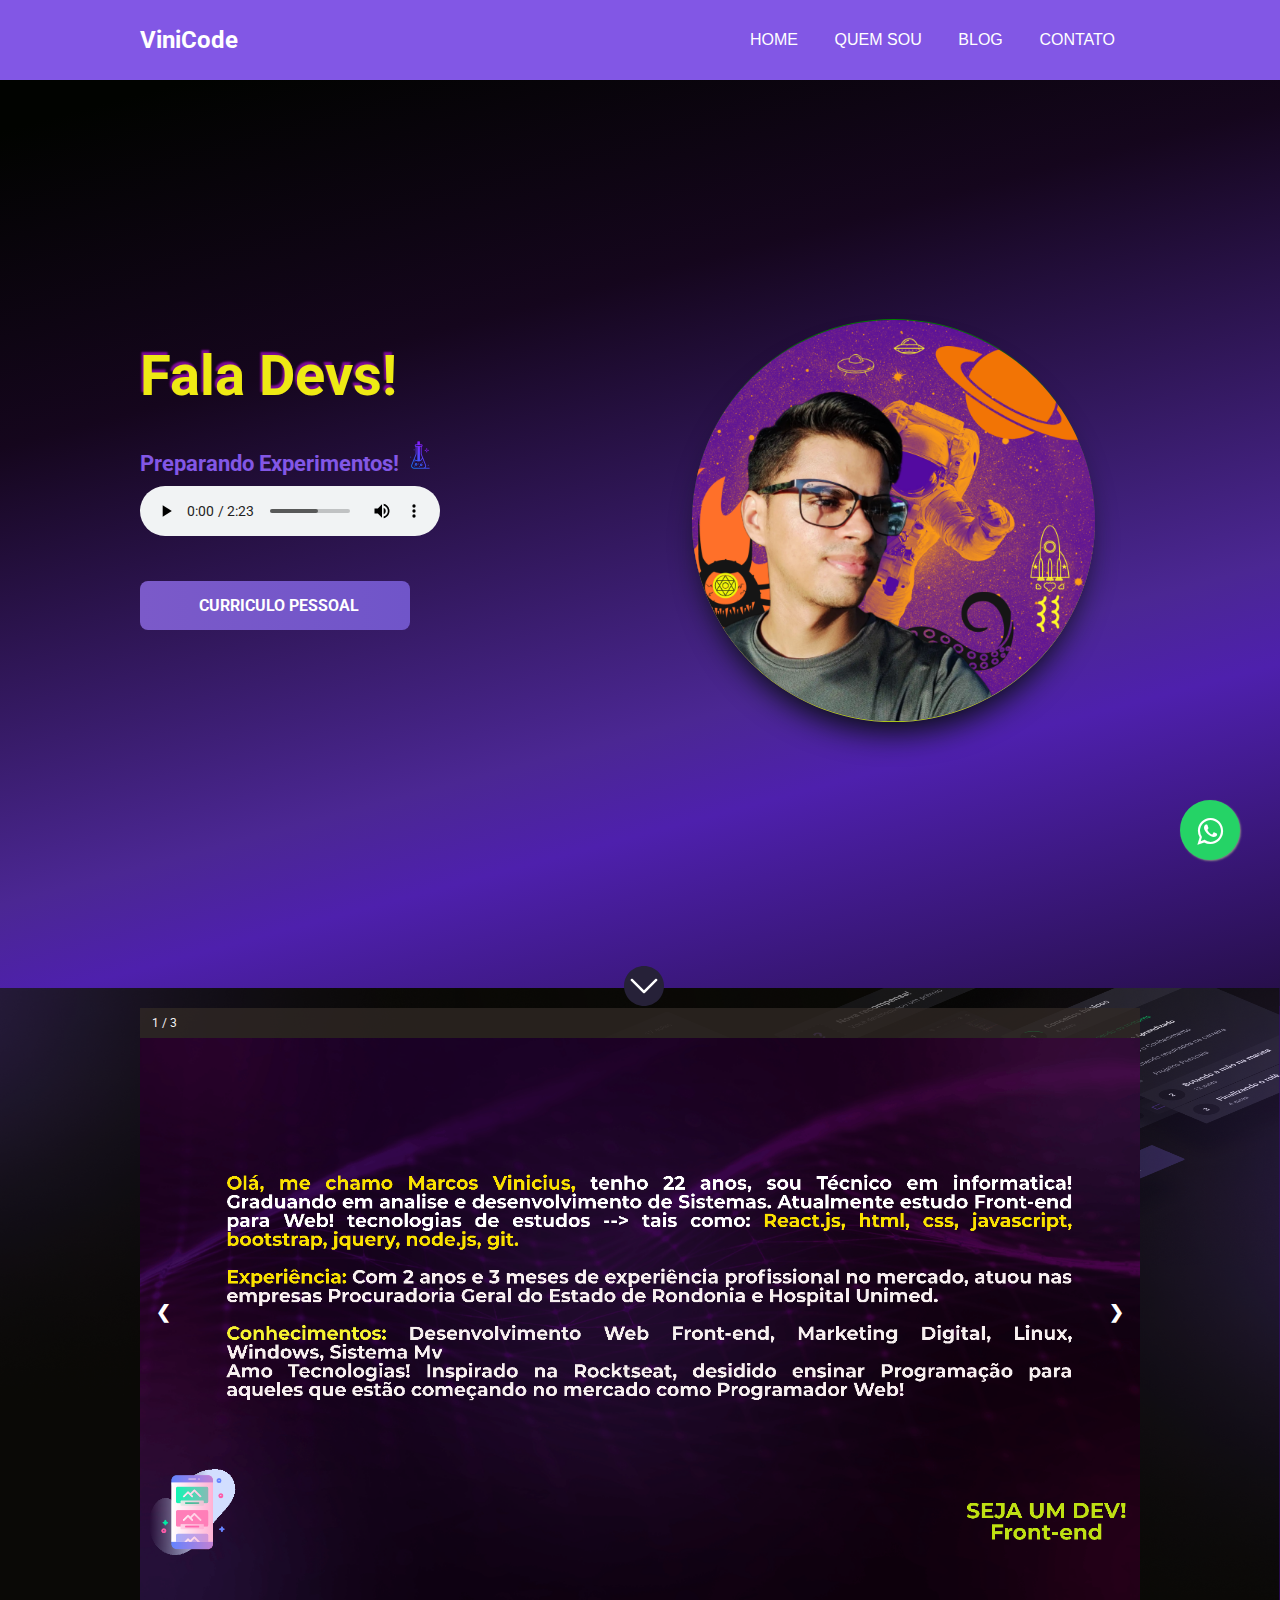
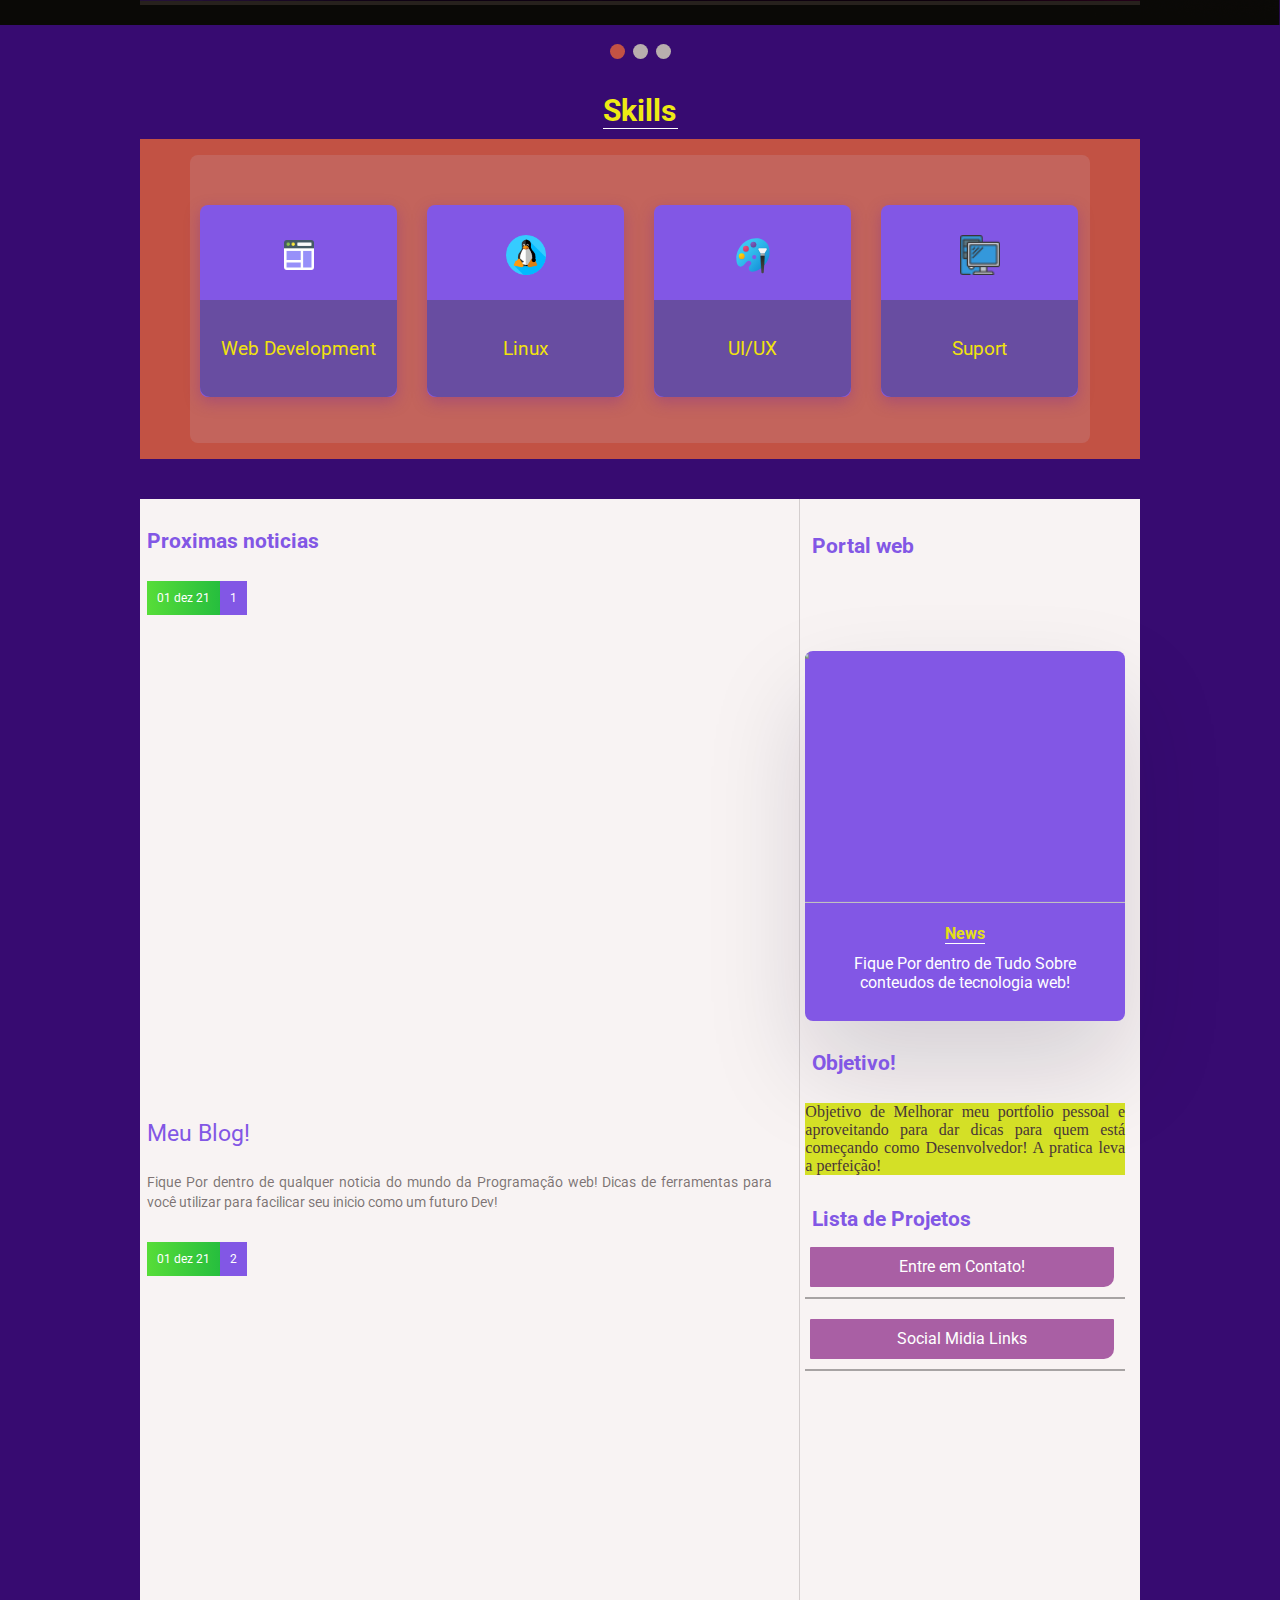
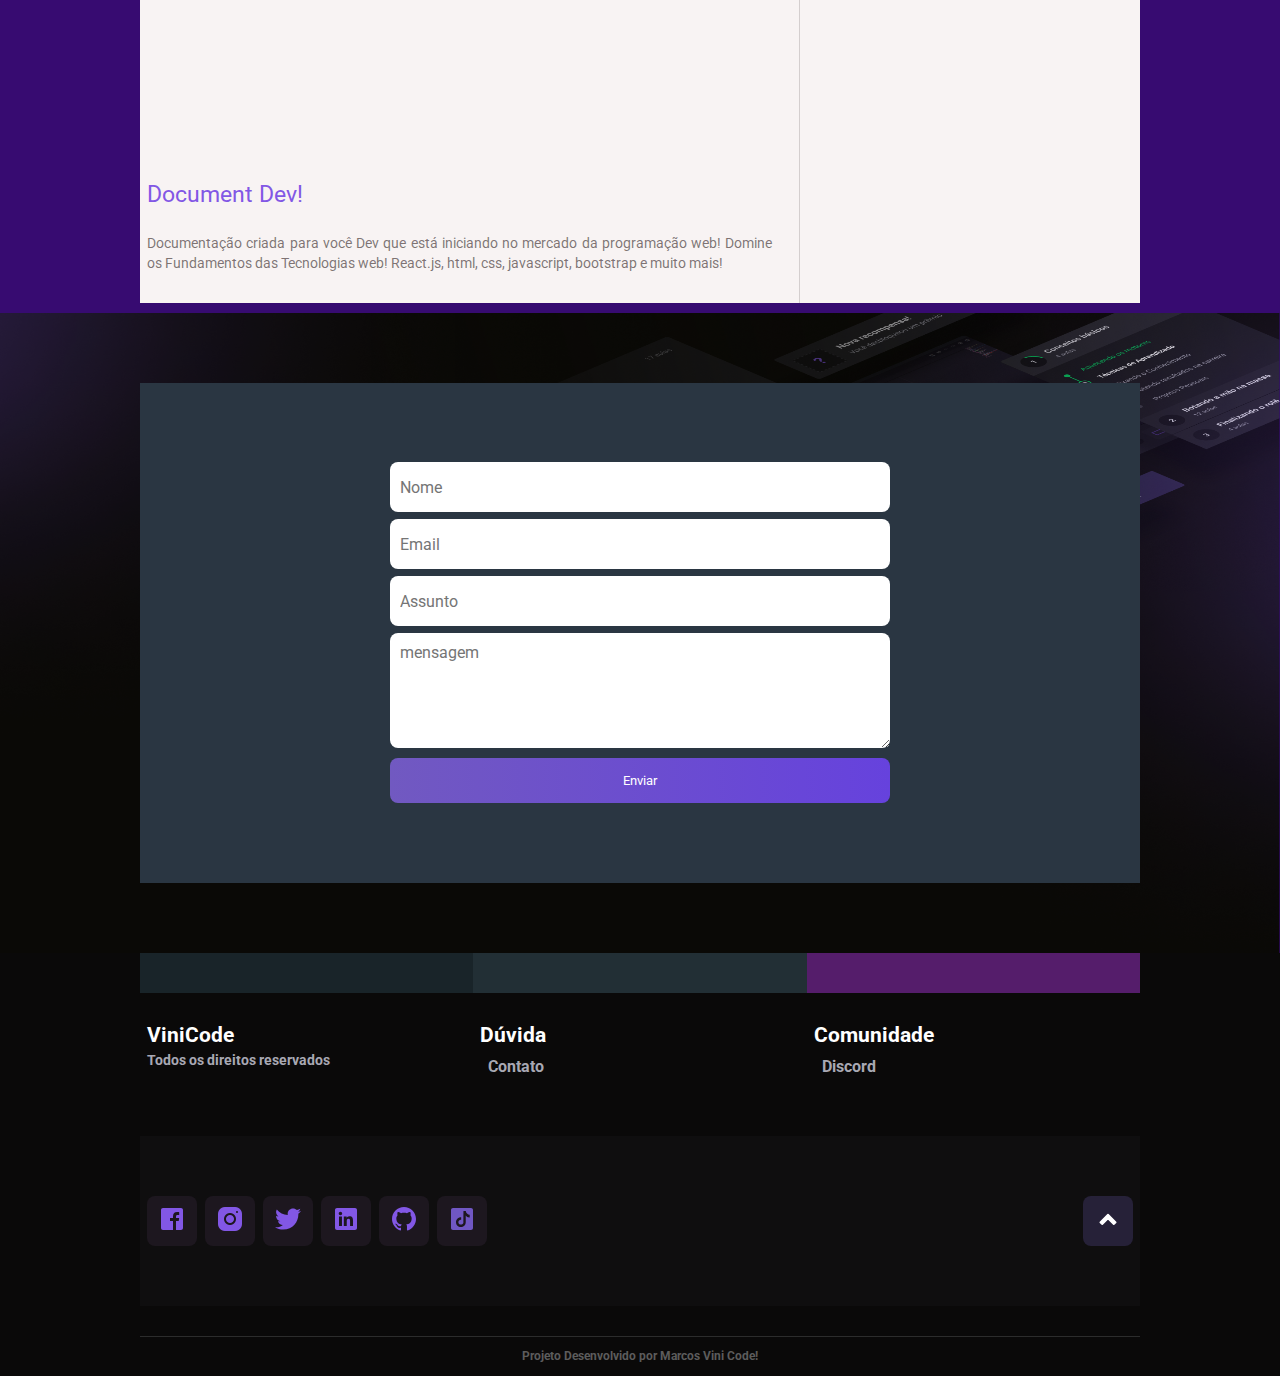
==== commit 51b15401: "alterações de estilos feitas" ====
--- a/index.html
+++ b/index.html
@@ -24,6 +24,7 @@
 
                 <div class="logo">
                     <h2>ViniCode</h2>
+                    <img src="images/" alt="">
                 </div>
                 <!-- logo -->
 
@@ -107,7 +108,7 @@
               
                 <div class="mySlides fade">
                     <div class="numbertext">1 / 3</div>
-                    <img  src="images/img.png" style="width:100%">
+                    <img  src="images/Custom Artboard (3).png" style="width:100%">
                 </div>
             
                 <div class="mySlides fade">
@@ -124,7 +125,7 @@
             
                 <!-- Next and previous buttons -->
                 <a class="prev" onclick="plusSlides(-1)">&#10094;</a>
-                <a class="next" onclick="plusSlides(1)">&#10095;</a>'
+                <a class="next" onclick="plusSlides(1)">&#10095;</a>
         </div>
     </div>
     <!-- quem sou eu -->
@@ -148,17 +149,27 @@
         <li>
             <a class="skill1" >
                 <img src="images/icons8-web-48.png" alt="">
-                Web Development</a></li>
-        <li>
-            <a class="skill2" >
-                <img src="images/icons8-microsoft-paint.svg" alt="">
-                UI/UX
+                <span>Web Development</span>
             </a>
         </li>
-        <li><a class="skill1" >
-            <img src="images/icons8-pc-35 (1).png" alt="">
-            Suport
-        </a></li>
+        <li>
+            <a class="skill1" >
+                <img src="images/linux (1).png" alt="">
+                <span>Linux</span>
+            </a>
+        </li>
+        <li>
+            <a class="skill1" >
+                <img src="images/icons8-microsoft-paint.svg" alt="">
+                <span>UI/UX</span>
+            </a>
+        </li>
+        <li>
+            <a class="skill1" >
+                <img src="images/icons8-pc-35 (1).png" alt="">
+                <span>Suport</span>
+            </a></li>
+        
     </ul>
 </div>
 
--- a/style.css
+++ b/style.css
@@ -11,7 +11,8 @@
 }
 
 body{ 
-    background-color: var(--cor-background-body);
+    /* background-color: var(--cor-background-body); */
+    background-color: #370B71;
 }
 
 :root {
@@ -22,7 +23,7 @@
     --cor-header: #202024;
     --cor-verde-escuro: rgb(45, 90, 31);
     --cor-text: #ece2e2;
-   
+    --cor-background-skill: #8257E5;
     
 }
 .container{
@@ -137,9 +138,10 @@
 }
 
 .textBanner h1{
-    color: #fff;
+    color: rgb(238, 234, 20);
     font-size: 56px;
     max-width: 390px;
+    text-shadow: rgba(191, 15, 226, 0.623) -2px -3px 2px;
     
 }
 
@@ -157,14 +159,15 @@
 
 .headline {
    
-    width: 25rem;
-    height: 25rem;
+    width: 28rem;
+    height: 28rem;
 }
 .headline img {
     width: 90%;
     height: 90%;
     border-radius: 50%;
-    border-bottom: 1px solid #9cb125;
+    border-top: 1.7px solid green;
+    border-bottom: 1.5px solid #abc51a;
     box-shadow: rgb(10, 14, 19) 0px 20px 30px -10px;
 }
 
@@ -235,7 +238,7 @@
 #geral{
     display: flex;
     justify-content: center;
-    background-color: var(--cor-background-body);
+    /* background-color: var(--cor-background-body); */
     
 
 }
@@ -771,9 +774,9 @@
     
     margin-top: 30px;
     margin-bottom: 10px;
-    font-size: 1.5rem;
-    width: 60px;
-    color:#fff;
+    font-size: 1.9rem;
+    width: 75px;
+    color:rgb(238, 234, 20);
     
     border-bottom: 1px solid #fff;
     
@@ -781,71 +784,85 @@
 }
 
 .RedesSociais {
+    height: 20rem;
     max-width: 1000px;
     margin: auto;
+    background-color: rgba(242, 107, 53, 0.75);
+    
+    
+    margin-bottom: 2.5rem;
+    display: flex;
+    align-items: center;
+    justify-content: center;
 }
 
 .RedesSociais ul {
-    background-color: rgba(201, 180, 218, 0.226);
-   
-    
-    height: 20rem;
-    gap: 50px;
-    display: flex;
-    align-items: center;
-    justify-content: center;
+    
+    width: 90%;
+    height: 90%;
+    background-color: rgba(204, 191, 206, 0.171);
+    border-radius: 8px;
+ 
+    display: grid;
+    
+    grid-template-columns: repeat(4,1fr);
+    gap: 20px;
+    grid-gap: 8px;
+    
+}
+
+.RedesSociais ul li {
+    width: 90%;
+    height: 12rem;
     list-style: none;
-    flex-wrap: wrap;
-    margin-bottom: 2.5rem;
-   
-  
-}
-
-.RedesSociais ul li {
-    
-    list-style: none;
-    height: 50%;
-    width: 150px;
+    margin: 50px 10px;
     cursor: pointer;
     box-shadow: rgba(121, 36, 155, 0.35) 0px 5px 15px;
     border-radius: 8px;
+
     
 }
 
 
 
 .RedesSociais ul li .skill1 {
-    background-color: var(--cor-background-body);
+    background-color: var(--cor-background-skill);
     width: 100%;
     height: 100%;
     display: flex;
-    align-items: center;
-    justify-content: center;
+   
+    align-items: center;
+    /* justify-content: space-between; */
     border-radius: 8px;
-    color: #fff;
     text-decoration: none;
     text-align: center;
     flex-direction: column;
-    gap: 5px;
-   
-}
-
-.RedesSociais ul li .skill2{
-    background-color: #8257E5;
-    width: 100%;
-    height: 110%;
-    display: flex;
-    align-items: center;
-    justify-content: center;
-    border-radius: 8px;
-    color: #fff;
-    text-decoration: none;
-    text-align: center;
-    flex-direction: column;
-    gap: 5px;
-    margin-top: -10px;
-}
-
+    gap: 10px;
+   
+}
+.RedesSociais ul li .skill1 img {
+    width: 2.5rem;
+    margin-top: 30px;
+    margin-bottom: 15px;
+}
+
+.RedesSociais ul li .skill1 span{
+    width: 100%;
+    height: 100%;
+    display: flex;
+    align-items: center;
+    justify-content: center;
+    -webkit-border-bottom-right-radius: 10px;
+    -webkit-border-bottom-left-radius: 10px;
+    -moz-border-radius-bottomright: 10px;
+    -moz-border-radius-bottomleft: 10px;
+    border-bottom-right-radius: 10px;
+    border-bottom-left-radius: 10px;
+    margin-top: 0px;
+    background-color: rgba(48, 56, 12, 0.315);
+    color: rgb(241, 226, 14);
+    font-size: 1.2rem;
+}
 
 
 .RedesSociais ul li a:hover{
--- a/slide.css
+++ b/slide.css
@@ -5,6 +5,9 @@
   max-width: 1000px;
   position: relative;
   margin: auto;
+  background-color: rgba(49, 41, 37, 0.75);
+  margin-top: 20px;
+  margin-bottom: 20px;
   
 }
 
@@ -78,7 +81,7 @@
 }
 
 .active, .dot:hover {
-  background: #241f33;
+  background: rgba(242, 107, 53, 0.75);
 }
 
 /* Fading animation */
--- a/responsividade.css
+++ b/responsividade.css
@@ -257,12 +257,14 @@
         
     }
     .RedesSociais ul {
+        grid-template-columns: repeat(2,1fr);
         margin: 10px;
     }
 
     .RedesSociais ul li {
-        height: 30%;
-        width: 100px;
+        height: 150px;
+        width: 95%;
+        margin: 10px 5px;
     }
     .RedesSociais ul li a {
         font-size: 0.8rem;
@@ -333,6 +335,15 @@
         justify-content: center;
     }
 
+    .RedesSociais {
+        height: 100%;
+        margin: 10px;
+    }
+    .RedesSociais ul {
+        grid-template-columns: repeat(1,1fr);
+        margin: 10px;
+    }
+
     
     
 }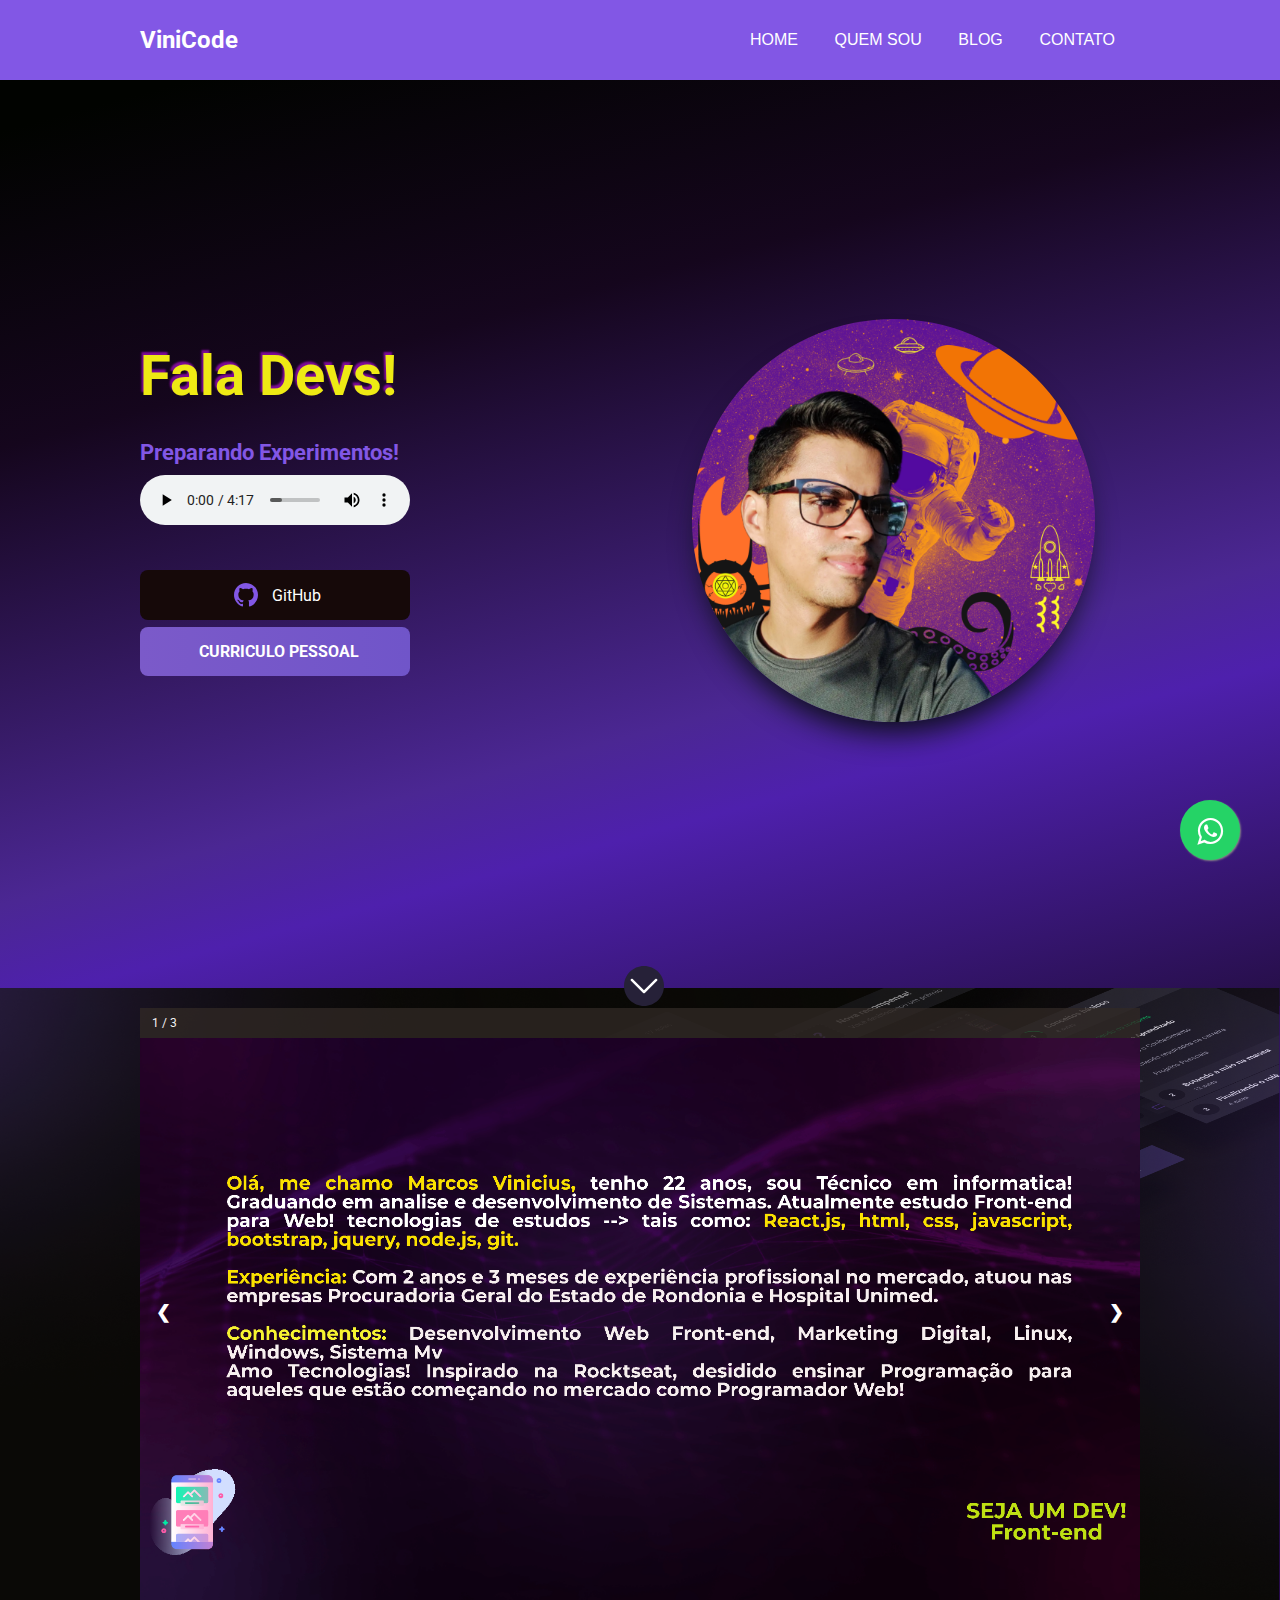
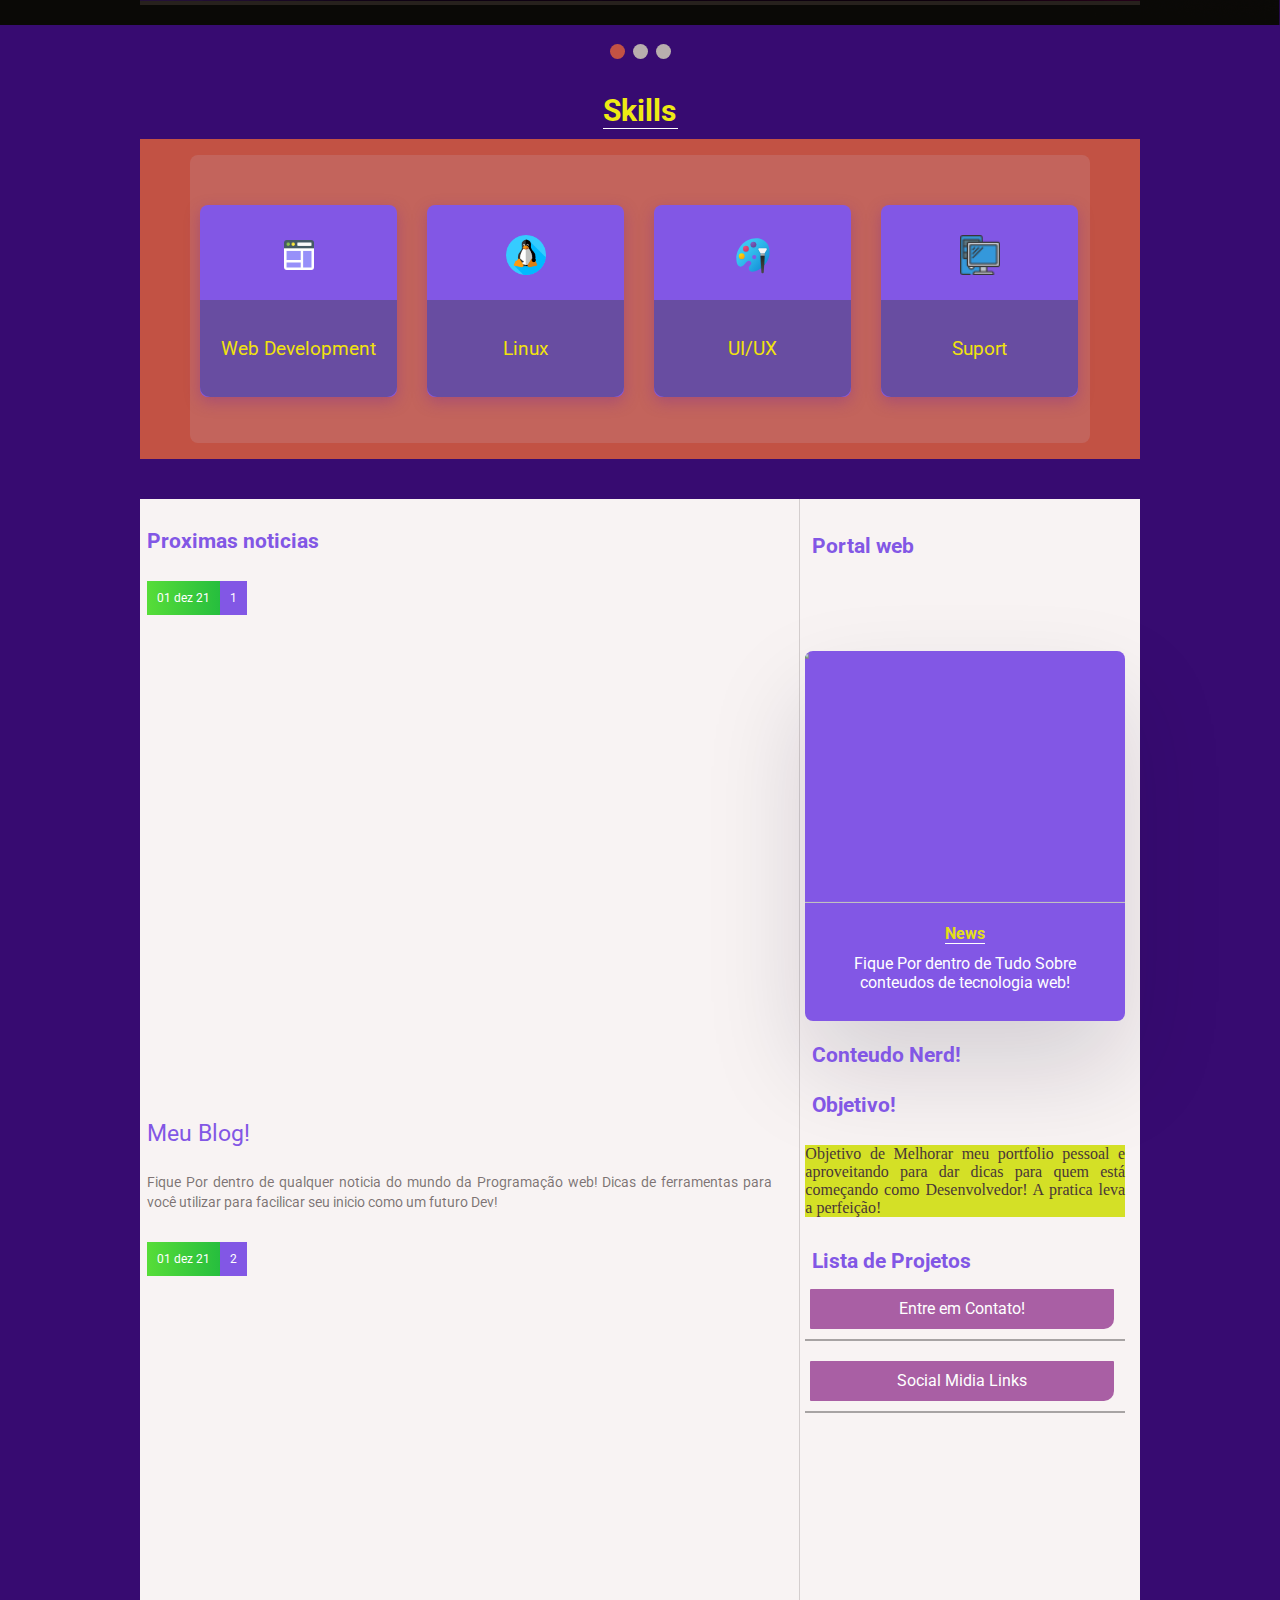
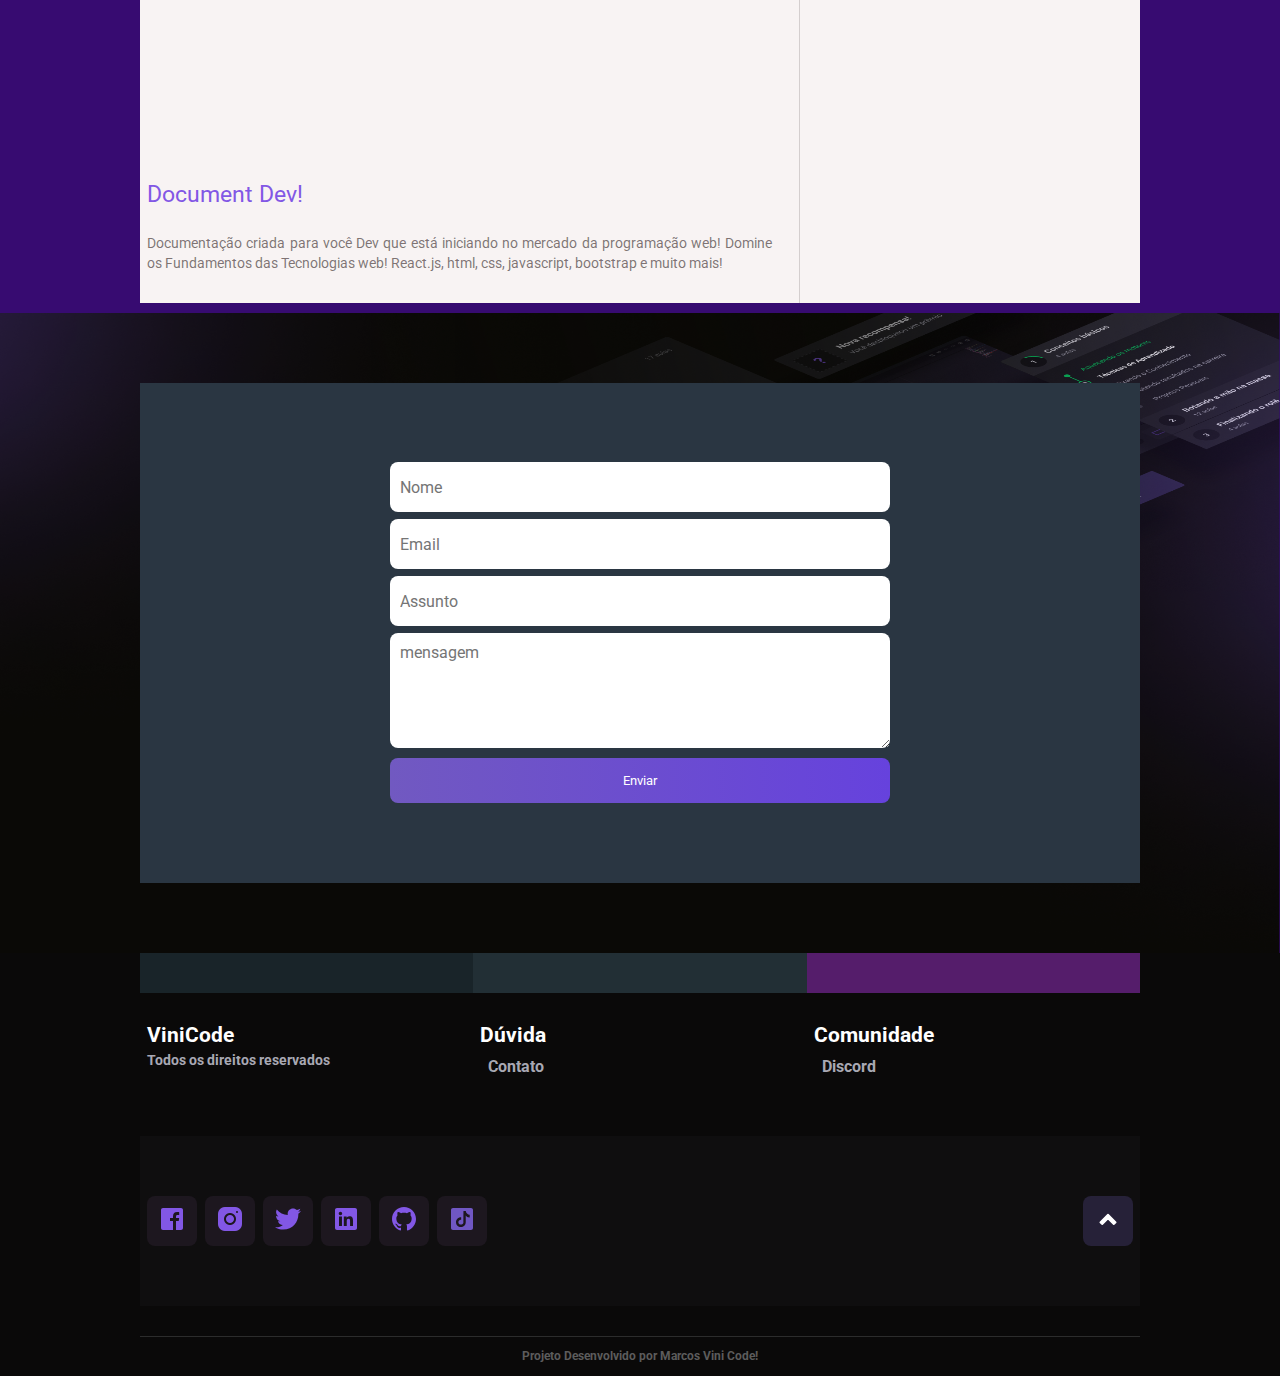
==== commit fe8717d7: "a" ====
--- a/index.html
+++ b/index.html
@@ -61,9 +61,8 @@
                     <h1>Fala Devs!</h1>
                     <h2>
                         Preparando Experimentos!  
-                        <img src="images/experimentos (1).png" alt="experimentos" >
-                        <!-- <span>Development web  Marcos Vini
-                        </span> -->
+    
+                    
                         <div id="app"></div>
                         
                         <audio controls style="margin-top: 10px;" class="audio">
@@ -75,7 +74,10 @@
                     </h2>
                     
                     
-
+                    <a class="git" href="https://github.com/marcoscode404" target="_blank">
+                        <img src="images/icons8-github.svg" alt="">
+                        GitHub
+                    </a>
                     <a class="btn-Curriculum">Curriculo Pessoal</a>
                     
                 </div>
@@ -141,8 +143,8 @@
 
   
 
-  <h3 class="textskill">Skills</h3>
-  <div id="RedesSociais" class="RedesSociais">
+  <h3 id="RedesSociais" class="textskill">Skills</h3>
+  <div class="RedesSociais">
       
     <ul>
        
@@ -258,6 +260,8 @@
                     </div>
                     <!-- widget_title -->
 
+
+                    
                     <div class="news">
                         <a href="#">
                             <img src="images/Vector_2646.jpg" alt=""> 
@@ -269,20 +273,9 @@
                         </a>
                     </div>
 
-                    
-
-<!-- 
-                    <div class="widget_body">
-                        <div class="caixas">
-                            <div class="caixas1">
-                              
-                            </div>
-                            
-                        </div>
-
-                      
-                        
-                    </div> -->
+                    <div class="widget_title_text">Conteudo Nerd!</div>
+
+                    
 
                 </div>
                 <!-- widget -->
--- a/style.css
+++ b/style.css
@@ -93,7 +93,8 @@
 }
 
 nav a:hover{
-    color: rgb(182, 182, 182);
+    color: rgba(243, 75, 9, 0.904);
+  
     
 }
 
@@ -165,9 +166,7 @@
 .headline img {
     width: 90%;
     height: 90%;
-    border-radius: 50%;
-    border-top: 1.7px solid green;
-    border-bottom: 1.5px solid #abc51a;
+    border-radius: 50%;  
     box-shadow: rgb(10, 14, 19) 0px 20px 30px -10px;
 }
 
@@ -179,10 +178,26 @@
 }
 
 .audio{
- 
+   width: 270px; 
    height: 50px;
    
 }
+
+.git{
+    display: flex;
+    align-items: center;
+    justify-content: center;
+    background-color: rgb(22, 9, 9);
+    width: 270px;
+    height: 50px;
+    margin-bottom: 7px;
+    color: #fff;
+    gap: 10px;
+    text-decoration: none;
+    border-radius: 8px;
+}
+
+
 
 .btn-Curriculum{
     display: flex;
